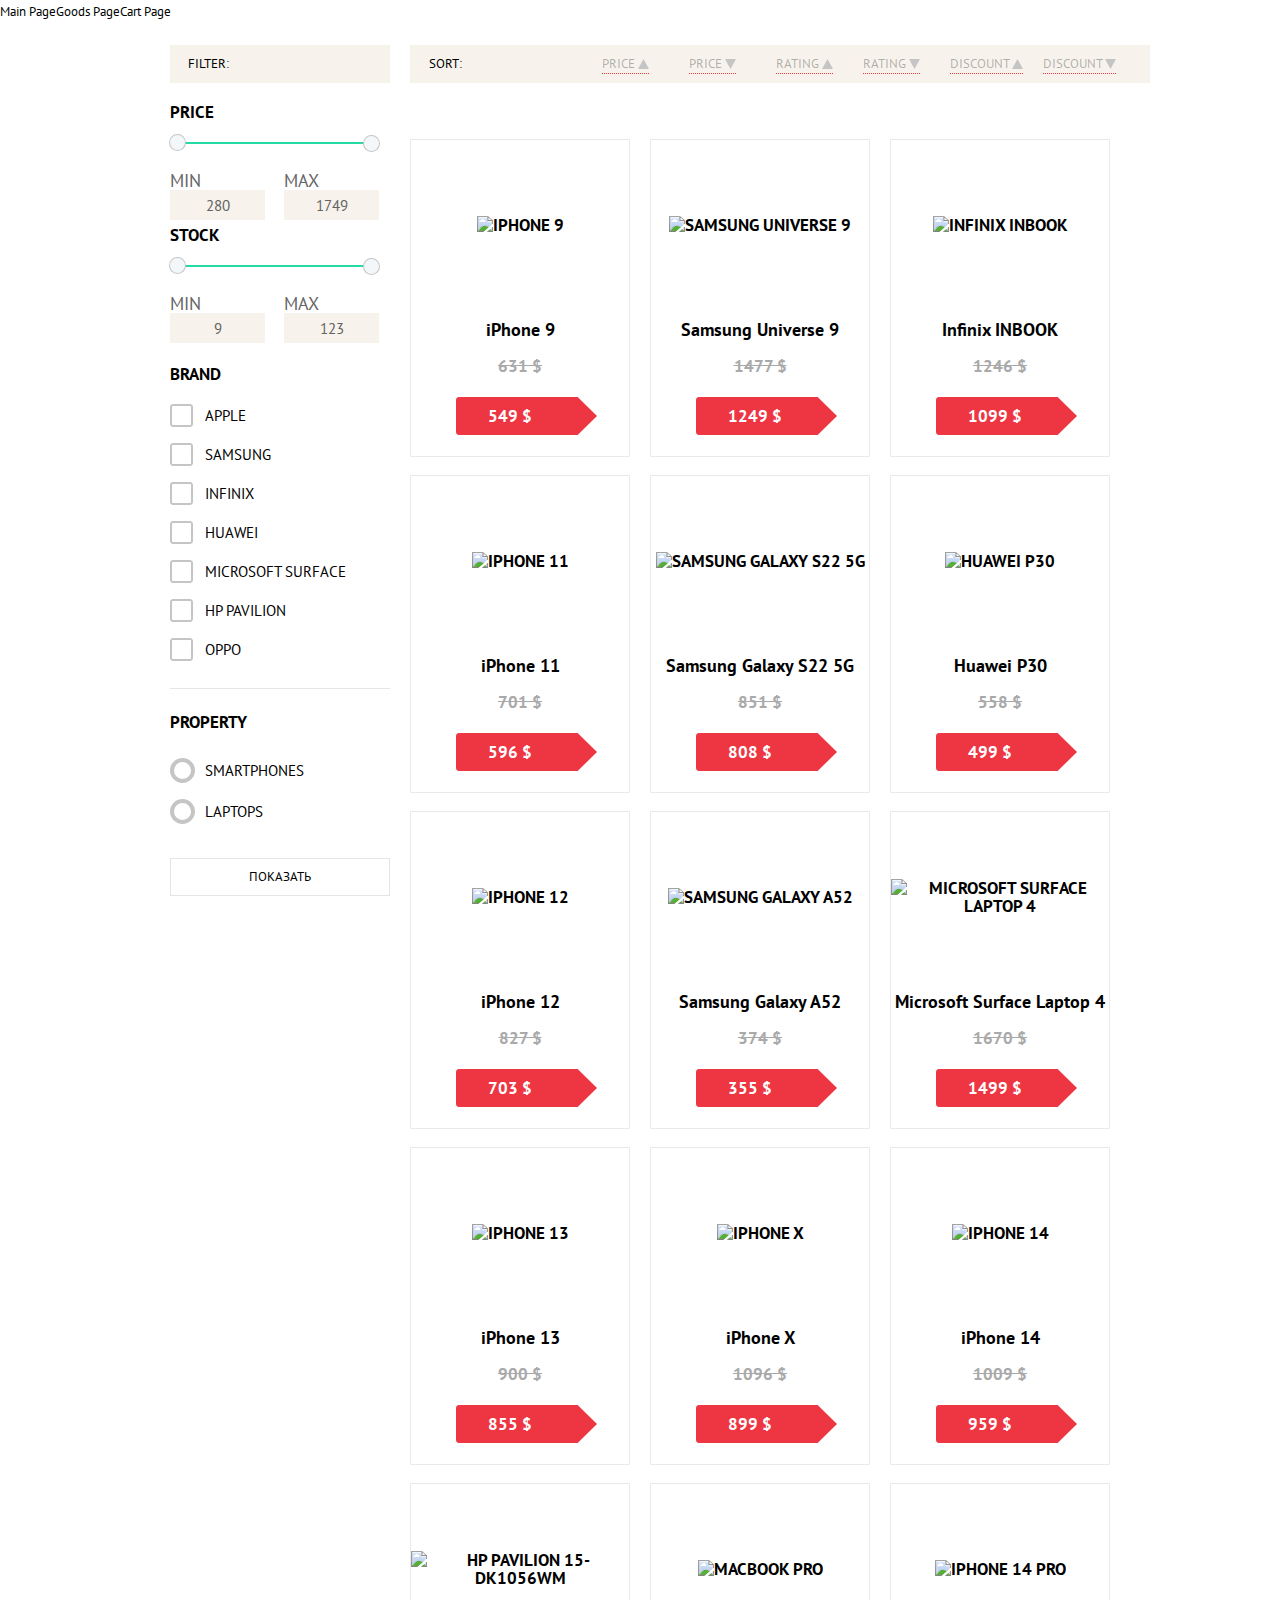
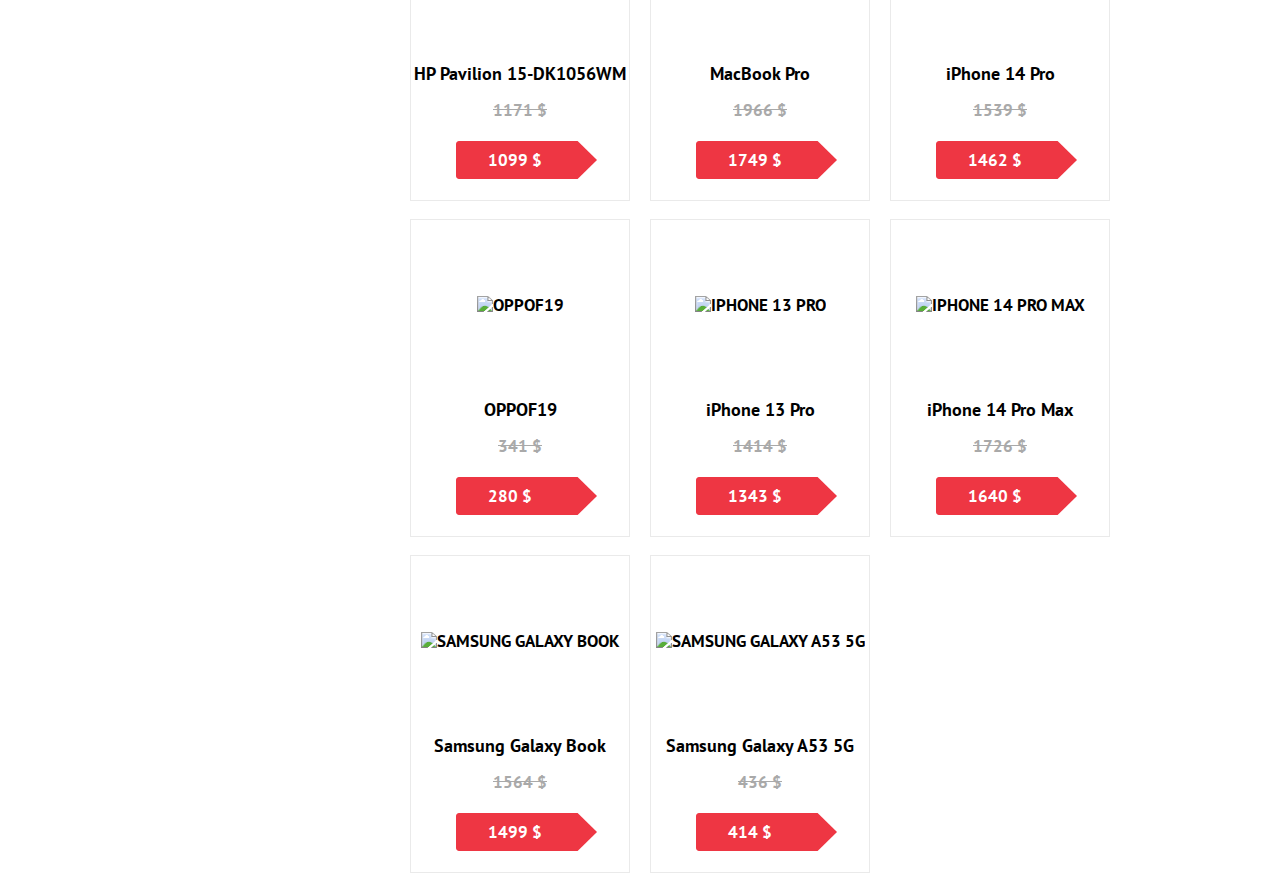
==== index.html @ 854299b4 "commit" ====
<!doctype html><html lang="en"><head><meta charset="UTF-8"><meta http-equiv="X-UA-Compatible" content="IE=edge"><meta name="viewport" content="width=device-width,initial-scale=1"><title>SPA</title><link rel="icon" type="image/x-icon" href="assets/favicon.ico"><link rel="icon" type="image/png" sizes="16x16" href="assets/favicon-16x16.png"><link rel="icon" type="image/png" sizes="32x32" href="assets/favicon-32x32.png"><link rel="icon" type="image/png" sizes="48x48" href="assets/favicon-48x48.png"><link rel="manifest" href="assets/manifest.webmanifest"><meta name="mobile-web-app-capable" content="yes"><meta name="theme-color" content="#fff"><meta name="application-name" content="OnlineStore"><link rel="apple-touch-icon" sizes="57x57" href="assets/apple-touch-icon-57x57.png"><link rel="apple-touch-icon" sizes="60x60" href="assets/apple-touch-icon-60x60.png"><link rel="apple-touch-icon" sizes="72x72" href="assets/apple-touch-icon-72x72.png"><link rel="apple-touch-icon" sizes="76x76" href="assets/apple-touch-icon-76x76.png"><link rel="apple-touch-icon" sizes="114x114" href="assets/apple-touch-icon-114x114.png"><link rel="apple-touch-icon" sizes="120x120" href="assets/apple-touch-icon-120x120.png"><link rel="apple-touch-icon" sizes="144x144" href="assets/apple-touch-icon-144x144.png"><link rel="apple-touch-icon" sizes="152x152" href="assets/apple-touch-icon-152x152.png"><link rel="apple-touch-icon" sizes="167x167" href="assets/apple-touch-icon-167x167.png"><link rel="apple-touch-icon" sizes="180x180" href="assets/apple-touch-icon-180x180.png"><link rel="apple-touch-icon" sizes="1024x1024" href="assets/apple-touch-icon-1024x1024.png"><meta name="apple-mobile-web-app-capable" content="yes"><meta name="apple-mobile-web-app-status-bar-style" content="black-translucent"><meta name="apple-mobile-web-app-title" content="OnlineStore"><link rel="apple-touch-startup-image" media="(device-width: 320px) and (device-height: 568px) and (-webkit-device-pixel-ratio: 2) and (orientation: portrait)" href="assets/apple-touch-startup-image-640x1136.png"><link rel="apple-touch-startup-image" media="(device-width: 320px) and (device-height: 568px) and (-webkit-device-pixel-ratio: 2) and (orientation: landscape)" href="assets/apple-touch-startup-image-1136x640.png"><link rel="apple-touch-startup-image" media="(device-width: 375px) and (device-height: 667px) and (-webkit-device-pixel-ratio: 2) and (orientation: portrait)" href="assets/apple-touch-startup-image-750x1334.png"><link rel="apple-touch-startup-image" media="(device-width: 375px) and (device-height: 667px) and (-webkit-device-pixel-ratio: 2) and (orientation: landscape)" href="assets/apple-touch-startup-image-1334x750.png"><link rel="apple-touch-startup-image" media="(device-width: 375px) and (device-height: 812px) and (-webkit-device-pixel-ratio: 3) and (orientation: portrait)" href="assets/apple-touch-startup-image-1125x2436.png"><link rel="apple-touch-startup-image" media="(device-width: 375px) and (device-height: 812px) and (-webkit-device-pixel-ratio: 3) and (orientation: landscape)" href="assets/apple-touch-startup-image-2436x1125.png"><link rel="apple-touch-startup-image" media="(device-width: 390px) and (device-height: 844px) and (-webkit-device-pixel-ratio: 3) and (orientation: portrait)" href="assets/apple-touch-startup-image-1170x2532.png"><link rel="apple-touch-startup-image" media="(device-width: 390px) and (device-height: 844px) and (-webkit-device-pixel-ratio: 3) and (orientation: landscape)" href="assets/apple-touch-startup-image-2532x1170.png"><link rel="apple-touch-startup-image" media="(device-width: 414px) and (device-height: 896px) and (-webkit-device-pixel-ratio: 2) and (orientation: portrait)" href="assets/apple-touch-startup-image-828x1792.png"><link rel="apple-touch-startup-image" media="(device-width: 414px) and (device-height: 896px) and (-webkit-device-pixel-ratio: 2) and (orientation: landscape)" href="assets/apple-touch-startup-image-1792x828.png"><link rel="apple-touch-startup-image" media="(device-width: 414px) and (device-height: 896px) and (-webkit-device-pixel-ratio: 3) and (orientation: portrait)" href="assets/apple-touch-startup-image-1242x2688.png"><link rel="apple-touch-startup-image" media="(device-width: 414px) and (device-height: 896px) and (-webkit-device-pixel-ratio: 3) and (orientation: landscape)" href="assets/apple-touch-startup-image-2688x1242.png"><link rel="apple-touch-startup-image" media="(device-width: 414px) and (device-height: 736px) and (-webkit-device-pixel-ratio: 3) and (orientation: portrait)" href="assets/apple-touch-startup-image-1242x2208.png"><link rel="apple-touch-startup-image" media="(device-width: 414px) and (device-height: 736px) and (-webkit-device-pixel-ratio: 3) and (orientation: landscape)" href="assets/apple-touch-startup-image-2208x1242.png"><link rel="apple-touch-startup-image" media="(device-width: 428px) and (device-height: 926px) and (-webkit-device-pixel-ratio: 3) and (orientation: portrait)" href="assets/apple-touch-startup-image-1284x2778.png"><link rel="apple-touch-startup-image" media="(device-width: 428px) and (device-height: 926px) and (-webkit-device-pixel-ratio: 3) and (orientation: landscape)" href="assets/apple-touch-startup-image-2778x1284.png"><link rel="apple-touch-startup-image" media="(device-width: 768px) and (device-height: 1024px) and (-webkit-device-pixel-ratio: 2) and (orientation: portrait)" href="assets/apple-touch-startup-image-1536x2048.png"><link rel="apple-touch-startup-image" media="(device-width: 768px) and (device-height: 1024px) and (-webkit-device-pixel-ratio: 2) and (orientation: landscape)" href="assets/apple-touch-startup-image-2048x1536.png"><link rel="apple-touch-startup-image" media="(device-width: 810px) and (device-height: 1080px) and (-webkit-device-pixel-ratio: 2) and (orientation: portrait)" href="assets/apple-touch-startup-image-1620x2160.png"><link rel="apple-touch-startup-image" media="(device-width: 810px) and (device-height: 1080px) and (-webkit-device-pixel-ratio: 2) and (orientation: landscape)" href="assets/apple-touch-startup-image-2160x1620.png"><link rel="apple-touch-startup-image" media="(device-width: 834px) and (device-height: 1194px) and (-webkit-device-pixel-ratio: 2) and (orientation: portrait)" href="assets/apple-touch-startup-image-1668x2388.png"><link rel="apple-touch-startup-image" media="(device-width: 834px) and (device-height: 1194px) and (-webkit-device-pixel-ratio: 2) and (orientation: landscape)" href="assets/apple-touch-startup-image-2388x1668.png"><link rel="apple-touch-startup-image" media="(device-width: 834px) and (device-height: 1112px) and (-webkit-device-pixel-ratio: 2) and (orientation: portrait)" href="assets/apple-touch-startup-image-1668x2224.png"><link rel="apple-touch-startup-image" media="(device-width: 834px) and (device-height: 1112px) and (-webkit-device-pixel-ratio: 2) and (orientation: landscape)" href="assets/apple-touch-startup-image-2224x1668.png"><link rel="apple-touch-startup-image" media="(device-width: 1024px) and (device-height: 1366px) and (-webkit-device-pixel-ratio: 2) and (orientation: portrait)" href="assets/apple-touch-startup-image-2048x2732.png"><link rel="apple-touch-startup-image" media="(device-width: 1024px) and (device-height: 1366px) and (-webkit-device-pixel-ratio: 2) and (orientation: landscape)" href="assets/apple-touch-startup-image-2732x2048.png"><meta name="msapplication-TileColor" content="#fff"><meta name="msapplication-TileImage" content="assets/mstile-144x144.png"><meta name="msapplication-config" content="assets/browserconfig.xml"><link rel="yandex-tableau-widget" href="assets/yandex-browser-manifest.json"><script defer="defer" src="index.js"></script><link href="style.css" rel="stylesheet"></head><body></body></html>
---- style.css ----
@import url(https://fonts.googleapis.com/css2?family=Cuprum:ital,wght@0,400;0,700;1,400;1,700&family=PT+Sans:wght@400;700&display=swap);
.button{transition:all .3s ease-out}.payment-card-info_title,.modal-payment label,.recommend-prod__title,.product-info__item p,.product-info__item h3,.breadcrumbs__list li,.footer,.about-description h2,.main-header,.button,h2,h1{font-family:"Cuprum",Arial,sans-serif}/*! normalize.css v8.0.1 | MIT License | github.com/necolas/normalize.css */html{line-height:1.15;-webkit-text-size-adjust:100%}body{margin:0}main{display:block}h1{font-size:2em;margin:.67em 0}hr{box-sizing:content-box;height:0;overflow:visible}pre{font-family:monospace,monospace;font-size:1em}a{background-color:rgba(0,0,0,0)}abbr[title]{border-bottom:none;text-decoration:underline;text-decoration:underline dotted}b,strong{font-weight:bolder}code,kbd,samp{font-family:monospace,monospace;font-size:1em}small{font-size:80%}sub,sup{font-size:75%;line-height:0;position:relative;vertical-align:baseline}sub{bottom:-0.25em}sup{top:-0.5em}img{border-style:none}button,input,optgroup,select,textarea{font-family:inherit;font-size:100%;line-height:1.15;margin:0}button,input{overflow:visible}button,select{text-transform:none}button,[type=button],[type=reset],[type=submit]{-webkit-appearance:button}button::-moz-focus-inner,[type=button]::-moz-focus-inner,[type=reset]::-moz-focus-inner,[type=submit]::-moz-focus-inner{border-style:none;padding:0}button:-moz-focusring,[type=button]:-moz-focusring,[type=reset]:-moz-focusring,[type=submit]:-moz-focusring{outline:1px dotted ButtonText}fieldset{padding:.35em .75em .625em}legend{box-sizing:border-box;color:inherit;display:table;max-width:100%;padding:0;white-space:normal}progress{vertical-align:baseline}textarea{overflow:auto}[type=checkbox],[type=radio]{box-sizing:border-box;padding:0}[type=number]::-webkit-inner-spin-button,[type=number]::-webkit-outer-spin-button{height:auto}[type=search]{-webkit-appearance:textfield;outline-offset:-2px}[type=search]::-webkit-search-decoration{-webkit-appearance:none}::-webkit-file-upload-button{-webkit-appearance:button;font:inherit}details{display:block}summary{display:list-item}template{display:none}[hidden]{display:none}html{height:100%;font-size:10px}body{font-size:1.6rem;font-family:"PT Sans","Arial",sans-serif;font-size:1.3rem;line-height:2.4rem;color:#000;background-color:#fff;min-height:100%;display:grid;grid-template-rows:min-content 1fr min-content;align-content:start}h1{font-size:4.4rem;line-height:5.4rem;font-style:normal;font-weight:bold}h2{font-size:3rem;line-height:3rem;font-style:normal;font-weight:400}a{text-decoration:none;color:#fff}ul{list-style:none;margin:0;padding:0}img{max-width:100%;height:auto}.visually-hidden{position:absolute;clip:rect(0 0 0 0);width:1px;height:1px;margin:-1px;border:0;padding:0;white-space:nowrap;clip-path:inset(100%);clip:rect(0, 0, 0, 0);overflow:hidden}.container{width:940px;margin:0 auto}.button{font-size:1.4rem;line-height:1.8rem;font-style:normal;font-weight:bold;background-color:#ee3643;text-transform:uppercase;display:block;width:192px;height:38px;box-sizing:border-box;padding-top:11px;padding-bottom:9px;text-align:center;color:#fff;border:none;cursor:pointer}.button:hover{background:#ca2c37}.button:focus{background:#ca2c37}.button:active{background:#ba2732}.body{display:grid;grid-template-rows:auto 1fr auto;row-gap:15px;max-width:1197px;margin:auto}@media(max-width: 1197px){.body{padding:0 46px}}@media(max-width: 768px){.body{padding:0 40px}}@media(max-width: 414px){.body{padding:0 30px}}@media(max-width: 320px){.body{padding:0 10px}}.main{box-sizing:border-box}.link_page{color:#000}.wrapper{max-width:1197px;margin:0 auto}.main-header{background-color:#f1f5f7;color:#000;font-size:1.8rem;line-height:2.4rem;font-style:normal;font-weight:bold}.header-logo{width:220px;height:47px;padding:12px 0 17px 0}.order-nav-wrapper{background-color:#293449}.order-nav{display:flex;height:42px}.order-nav:not(.make-order):hover::before{opacity:1}.order-nav:not(.make-order):focus::before{opacity:1}.cart:active{background-color:#161d29}.order-nav a:not(.make-order):active::before{opacity:.3}.order-info{margin-left:auto;display:flex;align-items:stretch}.order-info-item a{position:relative;display:block;height:42px;width:150px;box-sizing:border-box;padding:9px 0}a.cart{padding-left:49px}a.full-cart{background:#ee3643;width:136px;padding-left:35px;margin-left:14px}.order-info-item:not(:last-child) a::before{content:"";background-position:0 0;background-repeat:no-repeat;position:absolute;top:13px;opacity:.3}.cart::before{width:15px;height:15px;left:26px;background-image:url(fafb951fefb10db495f5.svg)}.full-cart::before{left:12px}.make-order{background-color:#63a63e;text-align:center}.make-order:focus{background-color:#5fbb2d}.make-order:hover{background-color:#5fbb2d}.make-order:active{color:rgba(255,255,255,.5);background-color:#63a63e}.header-inner{height:158px;box-sizing:border-box;padding-top:46px;display:flex;justify-content:space-between}.header-inner p{margin:0;padding:0;text-align:center}.description{color:#ee3643;font-style:italic;font-size:1.6rem;line-height:2.3rem;margin-left:30px;margin-top:-3px}.header-tel{position:relative;display:block;font-size:2.1rem;line-height:3rem;font-weight:700;color:#ee3643;width:270px;height:45px;box-sizing:border-box;border:3px solid #fff;padding-top:4px;padding-left:74px;margin-bottom:3px}.header-tel::before{content:"";width:19px;height:19px;position:absolute;top:10px;left:39px;background-image:url(30de12bdad69f08703d4.svg);background-position:0 0;background-repeat:no-repeat}.catalog-page{font-family:"PT Sans","Arial",sans-serif;font-weight:400;font-size:1.3rem;line-height:1.8rem;text-transform:uppercase;margin-top:21px}.catalog-grid{display:grid;grid-template-columns:220px 1fr;gap:20px}.breadcrumbs{order:-1;grid-column:1/-1;display:flex;align-items:center}.breadcrumbs a{color:#000}.breadcrumbs li:not(:last-child){margin-right:41px;position:relative}.breadcrumbs li:not(:last-child)::after{content:"";width:8px;height:12px;position:absolute;background:0 0 no-repeat url(d73045b8f6a8b5052851.svg);top:0;bottom:0;right:-25px;margin:auto 0}.breadcrumbs .home{display:block;width:14px;height:12px;margin:auto 0;background:0 0 no-repeat url(75dfedff96e330efe8b0.svg)}.filter h2{padding:10px 18px;background:#f7f3ec;font:inherit;margin:0;margin-bottom:14px}.filter legend{font-weight:700;font-size:1.7rem;line-height:3rem}.filter fieldset{border:none;padding:0;margin:0;font-size:15px;line-height:19px}fieldset.price-filter{margin-top:14px;padding-bottom:25px;border-bottom:1px solid rgba(0,0,0,.1)}fieldset.producers-filter{margin-top:16px;padding-bottom:27px;border-bottom:1px solid rgba(0,0,0,.1)}.producers-filter legend,.range_container legend{margin-bottom:15px}.producers-filter li{height:23px}.filter li{display:flex;align-items:center;margin-bottom:16px;position:relative}.filter li:last-child{margin-bottom:0}.filter label{cursor:pointer;padding-left:35px}.producers-filter label::before{content:"";position:absolute;width:23px;height:23px;left:0;top:0;background:0 0 no-repeat url(520fa72a062fd3da8f84.svg)}.filter-checkbox:checked+label::before{width:27px;background-image:url(768691bbdb6d93f8db8b.svg)}fieldset.property-filter{margin-top:18px}.property-filter legend{margin-bottom:21px}.property-filter li{height:25px}.property-filter label::before{content:"";position:absolute;width:25px;height:25px;left:0;top:0;box-sizing:border-box;border:4px solid #c5c5c5;border-radius:50%}.filter-radio:checked+label::after{content:"";position:absolute;width:9px;height:9px;left:8px;top:0;bottom:0;margin:auto 0;box-sizing:border-box;background:#c5c5c5;border-radius:50%}.filter-button{box-sizing:border-box;width:100%;height:38px;border:1px solid #e5e5e5;background:rgba(0,0,0,0);font-family:"PT Sans","Arial",sans-serif;font-weight:400;font-size:1.3rem;line-height:1.8rem;text-transform:uppercase;margin-top:34px;cursor:pointer}.sort{height:38px;background:#f7f3ec;display:flex;align-items:center;padding-left:19px;padding-right:14px}.sort h3{font:inherit}.sort-button-list{display:flex;margin-left:auto}.sort-button[name=price_up],.sort-button[name=price_down]{margin-right:40px}.sort-button[name=rating_up],.sort-button[name=rating_down]{margin-right:30px}.sort-button[name=discount_up],.sort-button[name=discount_down]{margin-right:20px}.sort-button{padding:0;border:none;background:rgba(0,0,0,0);color:rgba(0,0,0,.3);cursor:pointer}.sort-type-button{font-family:"PT Sans","Arial",sans-serif;font-weight:400;font-size:1.3rem;line-height:1.8rem;text-transform:uppercase;border-bottom:1px dotted #ee3643}.sort-type-button.active{color:#ee3643;border:none;cursor:default}.sort-type-button:not(.active):hover,.sort-type-button:not(.active):focus{border-bottom-style:solid;color:#000}.sort-button svg{width:11px;height:10px;vertical-align:middle}.sort-button[name=price_down] svg,.sort-button[name=rating_down] svg,.sort-button[name=discount_down] svg{transform:rotate(180deg)}.sort-button.active path{fill:#ee3643}.sort-button.active{cursor:default}.sort-button:not(.active):hover path{fill:#000}.product-list{display:grid;grid-template-columns:1fr 1fr 1fr;column-gap:20px;row-gap:18px;margin-top:28px}.about-description-wrapper{background:#f1f5f7;grid-column:1/-1}.about-description{margin-top:59px;padding-top:64px;padding-bottom:58px;font-size:13px;line-height:24px;text-transform:none}.about-description h2{font-size:3rem;line-height:3rem;font-style:normal;font-weight:bold;text-transform:uppercase;margin:0;margin-bottom:25px}.range-controls{height:80px;box-sizing:border-box;padding:39px 20px;background:#f7f3ec;margin-bottom:9px;margin-top:11px}.scale{height:2px;background:#d7dcde;position:relative}.scale .bar{background:#8ed78f;height:2px}.toggle{width:4px;height:4px;border:8px solid #fff;background:#ababab;border-radius:50%;box-shadow:0 2px 1px 0 #ababab;position:absolute;top:-10px;padding:0;cursor:pointer;transform:translateX(-50%)}.price-controls{font-family:PT Sans,"Arial",sans-serif;font-weight:400;font-size:1.7rem;line-height:1.8rem;display:flex;align-items:center;justify-content:space-between}.price-controls input{background:#f7f3ec;width:95px;height:38px;border:none;box-sizing:border-box;padding:10px;font:inherit;text-align:center}.price-controls span{font-size:16px}.footer{background-color:#32425c;font-size:1.8rem;line-height:2.4rem;font-style:normal;font-weight:bold}.copyright{display:flex;justify-content:space-between;align-items:center}.copyright__info{width:50%;display:flex;justify-content:space-evenly}.copyright img{width:120px}.prodpage-container{width:940px;margin:0 auto}.prodpage__breadcrumbs{width:auto;margin:20px auto;margin-left:auto;margin-right:auto}.breadcrumbs__list{display:flex;align-items:center;justify-content:center}.breadcrumbs__list li{font-size:2rem;text-transform:uppercase;font-style:italic;color:#32425c}.breadcrumbs__li:not(:last-child){margin-right:65px;position:relative}.breadcrumbs__li:not(:last-child)::after{content:"";width:8px;height:12px;position:absolute;background:0 0 no-repeat url(d73045b8f6a8b5052851.svg);top:0;bottom:0;right:-38px;margin:auto 0}.breadcrumbs__home{display:block;width:26px;height:30px;margin:auto 0;background:no-repeat url(75dfedff96e330efe8b0.svg);background-position:center top;background-size:26px 26px;filter:invert(16%) sepia(25%) saturate(996%) hue-rotate(180deg) brightness(87%) contrast(90%)}.breadcrumbs__home:hover{filter:invert(25%) sepia(12%) saturate(1554%) hue-rotate(179deg) brightness(92%) contrast(93%)}.product-container{display:flex;justify-content:space-between;flex-wrap:wrap;padding-bottom:20px}.product__title{padding-left:30px;height:40px;display:flex;align-items:center;background:linear-gradient(to right, #3e5b8a, #FFFFFF)}.product__images{width:65%;height:324px;display:flex;margin-bottom:20px}.images-product__slider{position:relative}.images-product__mainslide{height:100%;overflow:hidden}.mainslide__img{width:100%;height:100%;border:solid 1px #c5c5c5;object-fit:cover}.images-product__sale{position:absolute;border-radius:50%;display:flex;justify-content:center;align-items:center;color:#fff;font-size:1.8rem;top:-10px;left:-10px;width:50px;height:50px;background-color:#ffbf47}.images-product__catalog{display:flex;flex-direction:column;margin:0 20px}.images-product__wrapper{width:110px;height:calc((100% - 15px)/4);overflow:hidden;object-fit:cover}.images-product__item{display:block;width:auto;height:100%;margin:0 auto}.images-product__wrapper:not(:last-child){margin-bottom:5px}.body-product{margin:0 auto}.body-product__top{display:flex;justify-content:end;margin-top:20px;margin-bottom:30px}.body-product__stock{border-radius:13px;display:flex;justify-content:center;align-items:center;color:#fff;font-size:1.6rem;line-height:2rem;width:85px;height:26px;padding-bottom:2px;background-color:#ffbf47}.product-price__old{align-items:center;color:#c5c5c5;font-size:3rem;text-decoration:line-through;text-align:center;margin-bottom:10px}.product-price{align-items:center;font-size:3rem;text-align:center;margin-bottom:30px}.product-to-cart{margin-bottom:20px}.product__info{width:100%}.product-info__item h3{margin:0;padding-left:10px;height:26px;display:flex;align-items:center;font-size:1.8rem;text-transform:uppercase;font-style:italic;color:#32425c;background:#f7f3ec}.product-info__item p{margin:10px;padding-left:10px;color:#636363;font-size:1.8rem;font-style:italic}.recommend-prod__title{padding-left:30px;height:30px;display:flex;align-items:center;background:linear-gradient(to right, #3e5b8a, #FFFFFF);font-size:2rem;text-transform:uppercase;font-style:italic}.recommend-prod__block{display:flex;justify-content:space-around;padding-bottom:30px}.link-page{color:#000}.product-card{font-size:1.7rem;line-height:1.8rem;font-weight:700;height:318px;width:220px;box-sizing:border-box;border:1px solid #eaeaea;display:flex;flex-direction:column;align-items:center}.product-card p{margin:0}.product-card h3{margin-top:auto;margin-bottom:7px;font-size:18px;line-height:20px;text-transform:none;text-align:center;margin-top:10px}.product-card img{object-fit:contain;max-height:170px}p.old-price{color:#a9a9a9;text-decoration:line-through;margin-top:auto;margin-bottom:13px}.product-card .img-container{height:170px;text-align:center;display:flex;align-items:center;order:-1}a.price{display:block;box-sizing:border-box;width:141px;height:38px;padding:10px 32px;background-image:url(8f6aea2489f93ba1b47a.svg);background-position:0 0;background-repeat:no-repeat;margin-top:auto;margin-bottom:21px;color:#fff;transform:translateX(6px)}.product-card:hover .img-container,.product-card:focus .img-container{position:absolute;left:-3000px}.button-container{font-family:Cuprum,"Arial",sans-serif;font-weight:400;font-size:14px;line-height:18px;text-transform:uppercase;box-sizing:border-box;padding-top:38px}.product-card .buy-button{display:block;width:135px;height:38px;background-color:#63a63e;box-shadow:0 -3px 0 0 #367315 inset;border-radius:2px;box-sizing:border-box;padding-top:10px;padding-left:54px;color:#fff;position:relative;margin-bottom:10px}.buy-button::before{content:"";height:15px;width:15px;position:absolute;top:10px;left:30px;background:0 0 no-repeat url(fafb951fefb10db495f5.svg);opacity:.3}.buy-button:hover,.buy-button:focus{background:#5fbb2d}.buy-button:active{background:#518534}.about-button{display:block;width:135px;height:38px;box-sizing:border-box;border:3px solid #63a63e;border-radius:2px;text-align:center;padding-top:8px;color:#32425c}.about-button:hover,.about-button:focus{border-color:#32425c}.about-button:active{border-color:#32425c;opacity:.5}.button-container{height:170px;position:absolute;left:-3000px;order:-1}.product-card:hover .button-container,.product-card:focus .button-container{position:relative;left:0}.product-card:hover,.product-card:focus{box-shadow:0 4px 20px 0 rgba(0,0,0,.15)}.modal{position:fixed;top:0;left:0;bottom:0;right:0;margin:auto;border-top:7px solid #ee3643;box-shadow:0 4px 20px 0 rgba(0,0,0,.15);box-sizing:border-box}.modal-close{width:21px;height:21px;border:none;background:0 0 url(5a0f6d1a55c2de4bf7d5.svg) no-repeat;position:absolute;top:21px;right:11px;cursor:pointer}.modal-payment{width:620px;height:568px;background-color:#fff;display:none}.modal-payment .container{width:460px}.modal-payment input{font-family:PT Sans,"Arial",sans-serif;font-weight:400;font-size:13px;line-height:24px;padding:7px 12px;border:2px solid #c5c5c5;border-radius:2px;box-sizing:border-box;width:100%;margin-top:11px}.modal-payment label{font-size:1.8rem;line-height:2.4rem;font-style:normal;font-weight:bold;margin-bottom:11px}.modal-payment .button{border:none;vertical-align:top;padding:0;padding-top:11px;padding-bottom:9px;width:100%;cursor:pointer}.payment-info{display:grid;grid-template-columns:1fr 1fr;column-gap:20px;row-gap:13px;margin-top:15px;margin-bottom:37px}.payment-letter{grid-column:1/-1}.payment-card-info{grid-column:1/-1;display:grid;grid-template-columns:1fr 1fr;column-gap:20px;row-gap:13px}.payment-card-info_title{font-size:1.8rem;line-height:2.4rem;font-style:normal;font-weight:bold;margin:0}.payment-card-number{grid-column:1/-1}.payment-card-number img{width:10%}.modal-wrapper{background-color:#f4f4f4;padding:37px 0}.range_container{display:flex;flex-direction:column;width:95%;margin:10% auto}.sliders_control{position:relative;min-height:30px}.form_control{position:relative;display:flex;justify-content:space-between;font-size:1.8rem;color:#636363}input[type=range]::-webkit-slider-thumb{-webkit-appearance:none;pointer-events:all;width:15px;height:15px;background-color:#f3f7f9;border-radius:50%;box-shadow:0 0 0 1px #c5c5c5;cursor:pointer}input::-webkit-outer-spin-button,input::-webkit-inner-spin-button{-webkit-appearance:none;margin:0}input[type=range]::-moz-range-thumb{-webkit-appearance:none;pointer-events:all;width:24px;height:24px;background-color:#f3f7f9;border-radius:50%;box-shadow:0 0 0 1px #c5c5c5;cursor:pointer}input[type=range]::-webkit-slider-thumb:hover{background:#ffd180}input[type=range]::-webkit-slider-thumb:active{box-shadow:inset 0 0 3px #3bbce3,0 0 9px #3bbce3;-webkit-box-shadow:inset 0 0 3px #3bbce3,0 0 9px #3bbce3}input[type=number]{color:#636363;height:30px;font-size:1.5rem;border:none}input[type=number]::-webkit-inner-spin-button,input[type=number]::-webkit-outer-spin-button{opacity:1}input[type=range]{-webkit-appearance:none;appearance:none;height:2px;width:100%;position:absolute;background-color:#c5c5c5;pointer-events:none}#fromPriceSlider,#fromStockSlider{height:0;z-index:1}
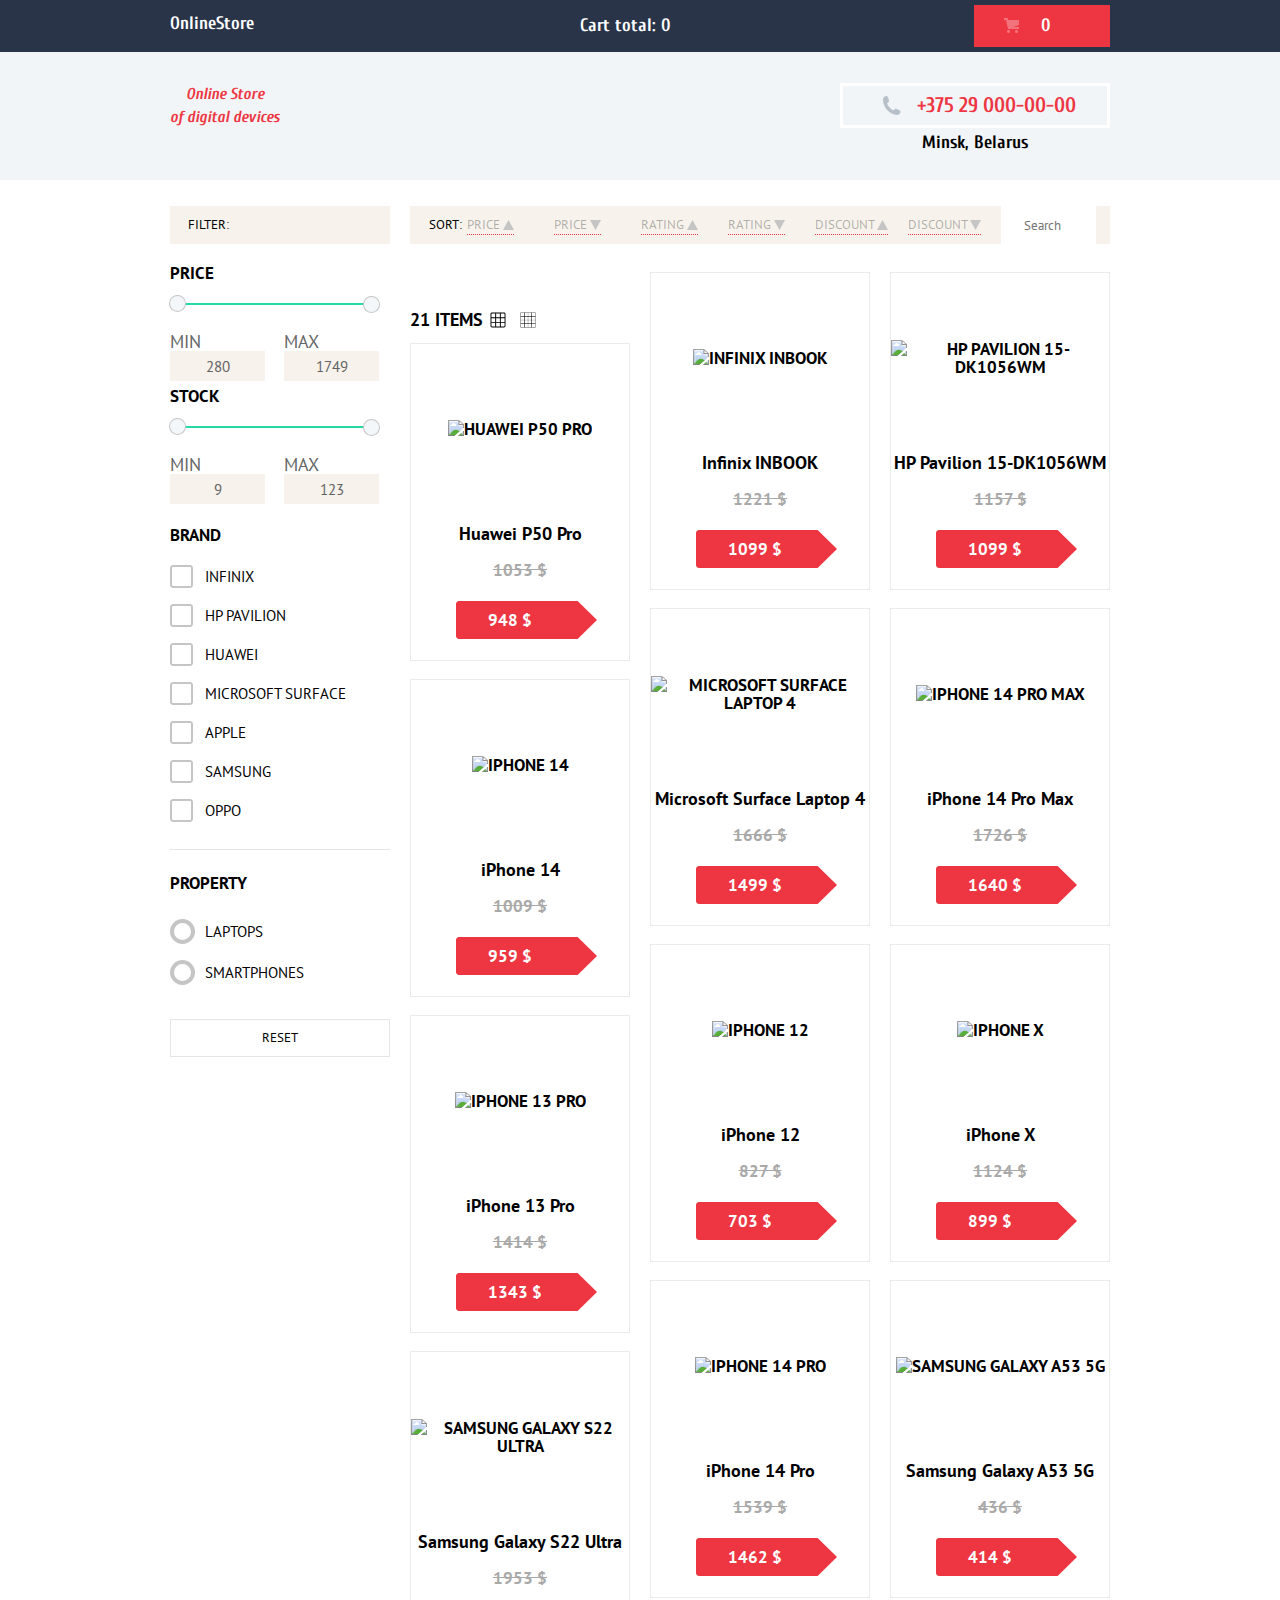
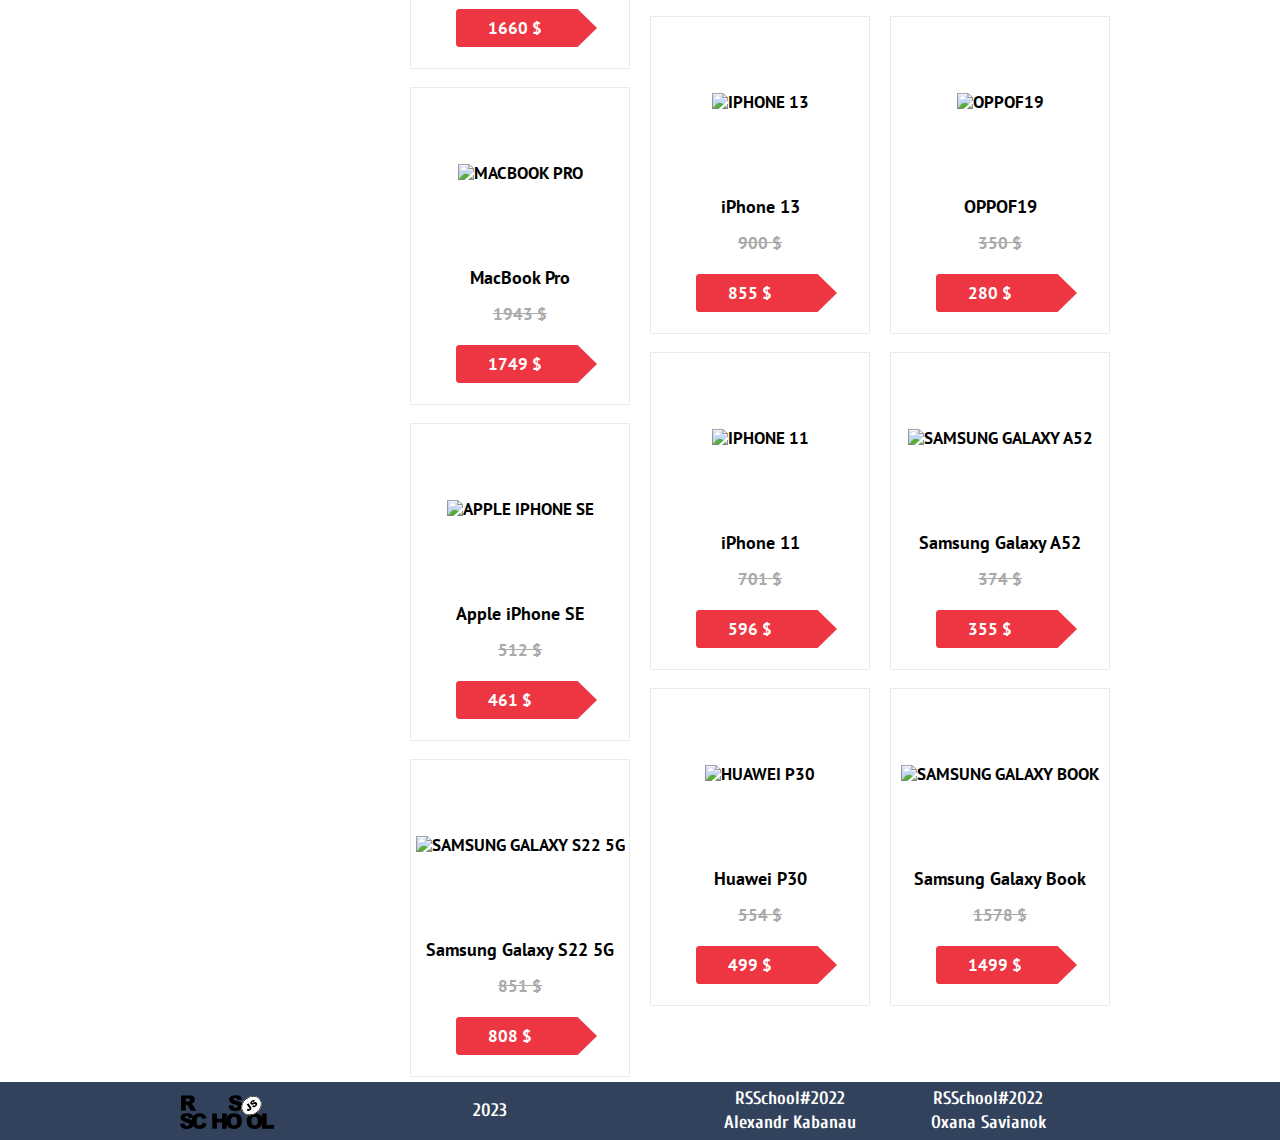
==== commit 9ae59ad3: "initial commit" ====
--- a/index.html
+++ b/index.html
@@ -1 +1 @@
-<!doctype html><html lang="en"><head><meta charset="UTF-8"><meta http-equiv="X-UA-Compatible" content="IE=edge"><meta name="viewport" content="width=device-width,initial-scale=1"><title>SPA</title><link rel="icon" type="image/x-icon" href="assets/favicon.ico"><link rel="icon" type="image/png" sizes="16x16" href="assets/favicon-16x16.png"><link rel="icon" type="image/png" sizes="32x32" href="assets/favicon-32x32.png"><link rel="icon" type="image/png" sizes="48x48" href="assets/favicon-48x48.png"><link rel="manifest" href="assets/manifest.webmanifest"><meta name="mobile-web-app-capable" content="yes"><meta name="theme-color" content="#fff"><meta name="application-name" content="OnlineStore"><link rel="apple-touch-icon" sizes="57x57" href="assets/apple-touch-icon-57x57.png"><link rel="apple-touch-icon" sizes="60x60" href="assets/apple-touch-icon-60x60.png"><link rel="apple-touch-icon" sizes="72x72" href="assets/apple-touch-icon-72x72.png"><link rel="apple-touch-icon" sizes="76x76" href="assets/apple-touch-icon-76x76.png"><link rel="apple-touch-icon" sizes="114x114" href="assets/apple-touch-icon-114x114.png"><link rel="apple-touch-icon" sizes="120x120" href="assets/apple-touch-icon-120x120.png"><link rel="apple-touch-icon" sizes="144x144" href="assets/apple-touch-icon-144x144.png"><link rel="apple-touch-icon" sizes="152x152" href="assets/apple-touch-icon-152x152.png"><link rel="apple-touch-icon" sizes="167x167" href="assets/apple-touch-icon-167x167.png"><link rel="apple-touch-icon" sizes="180x180" href="assets/apple-touch-icon-180x180.png"><link rel="apple-touch-icon" sizes="1024x1024" href="assets/apple-touch-icon-1024x1024.png"><meta name="apple-mobile-web-app-capable" content="yes"><meta name="apple-mobile-web-app-status-bar-style" content="black-translucent"><meta name="apple-mobile-web-app-title" content="OnlineStore"><link rel="apple-touch-startup-image" media="(device-width: 320px) and (device-height: 568px) and (-webkit-device-pixel-ratio: 2) and (orientation: portrait)" href="assets/apple-touch-startup-image-640x1136.png"><link rel="apple-touch-startup-image" media="(device-width: 320px) and (device-height: 568px) and (-webkit-device-pixel-ratio: 2) and (orientation: landscape)" href="assets/apple-touch-startup-image-1136x640.png"><link rel="apple-touch-startup-image" media="(device-width: 375px) and (device-height: 667px) and (-webkit-device-pixel-ratio: 2) and (orientation: portrait)" href="assets/apple-touch-startup-image-750x1334.png"><link rel="apple-touch-startup-image" media="(device-width: 375px) and (device-height: 667px) and (-webkit-device-pixel-ratio: 2) and (orientation: landscape)" href="assets/apple-touch-startup-image-1334x750.png"><link rel="apple-touch-startup-image" media="(device-width: 375px) and (device-height: 812px) and (-webkit-device-pixel-ratio: 3) and (orientation: portrait)" href="assets/apple-touch-startup-image-1125x2436.png"><link rel="apple-touch-startup-image" media="(device-width: 375px) and (device-height: 812px) and (-webkit-device-pixel-ratio: 3) and (orientation: landscape)" href="assets/apple-touch-startup-image-2436x1125.png"><link rel="apple-touch-startup-image" media="(device-width: 390px) and (device-height: 844px) and (-webkit-device-pixel-ratio: 3) and (orientation: portrait)" href="assets/apple-touch-startup-image-1170x2532.png"><link rel="apple-touch-startup-image" media="(device-width: 390px) and (device-height: 844px) and (-webkit-device-pixel-ratio: 3) and (orientation: landscape)" href="assets/apple-touch-startup-image-2532x1170.png"><link rel="apple-touch-startup-image" media="(device-width: 414px) and (device-height: 896px) and (-webkit-device-pixel-ratio: 2) and (orientation: portrait)" href="assets/apple-touch-startup-image-828x1792.png"><link rel="apple-touch-startup-image" media="(device-width: 414px) and (device-height: 896px) and (-webkit-device-pixel-ratio: 2) and (orientation: landscape)" href="assets/apple-touch-startup-image-1792x828.png"><link rel="apple-touch-startup-image" media="(device-width: 414px) and (device-height: 896px) and (-webkit-device-pixel-ratio: 3) and (orientation: portrait)" href="assets/apple-touch-startup-image-1242x2688.png"><link rel="apple-touch-startup-image" media="(device-width: 414px) and (device-height: 896px) and (-webkit-device-pixel-ratio: 3) and (orientation: landscape)" href="assets/apple-touch-startup-image-2688x1242.png"><link rel="apple-touch-startup-image" media="(device-width: 414px) and (device-height: 736px) and (-webkit-device-pixel-ratio: 3) and (orientation: portrait)" href="assets/apple-touch-startup-image-1242x2208.png"><link rel="apple-touch-startup-image" media="(device-width: 414px) and (device-height: 736px) and (-webkit-device-pixel-ratio: 3) and (orientation: landscape)" href="assets/apple-touch-startup-image-2208x1242.png"><link rel="apple-touch-startup-image" media="(device-width: 428px) and (device-height: 926px) and (-webkit-device-pixel-ratio: 3) and (orientation: portrait)" href="assets/apple-touch-startup-image-1284x2778.png"><link rel="apple-touch-startup-image" media="(device-width: 428px) and (device-height: 926px) and (-webkit-device-pixel-ratio: 3) and (orientation: landscape)" href="assets/apple-touch-startup-image-2778x1284.png"><link rel="apple-touch-startup-image" media="(device-width: 768px) and (device-height: 1024px) and (-webkit-device-pixel-ratio: 2) and (orientation: portrait)" href="assets/apple-touch-startup-image-1536x2048.png"><link rel="apple-touch-startup-image" media="(device-width: 768px) and (device-height: 1024px) and (-webkit-device-pixel-ratio: 2) and (orientation: landscape)" href="assets/apple-touch-startup-image-2048x1536.png"><link rel="apple-touch-startup-image" media="(device-width: 810px) and (device-height: 1080px) and (-webkit-device-pixel-ratio: 2) and (orientation: portrait)" href="assets/apple-touch-startup-image-1620x2160.png"><link rel="apple-touch-startup-image" media="(device-width: 810px) and (device-height: 1080px) and (-webkit-device-pixel-ratio: 2) and (orientation: landscape)" href="assets/apple-touch-startup-image-2160x1620.png"><link rel="apple-touch-startup-image" media="(device-width: 834px) and (device-height: 1194px) and (-webkit-device-pixel-ratio: 2) and (orientation: portrait)" href="assets/apple-touch-startup-image-1668x2388.png"><link rel="apple-touch-startup-image" media="(device-width: 834px) and (device-height: 1194px) and (-webkit-device-pixel-ratio: 2) and (orientation: landscape)" href="assets/apple-touch-startup-image-2388x1668.png"><link rel="apple-touch-startup-image" media="(device-width: 834px) and (device-height: 1112px) and (-webkit-device-pixel-ratio: 2) and (orientation: portrait)" href="assets/apple-touch-startup-image-1668x2224.png"><link rel="apple-touch-startup-image" media="(device-width: 834px) and (device-height: 1112px) and (-webkit-device-pixel-ratio: 2) and (orientation: landscape)" href="assets/apple-touch-startup-image-2224x1668.png"><link rel="apple-touch-startup-image" media="(device-width: 1024px) and (device-height: 1366px) and (-webkit-device-pixel-ratio: 2) and (orientation: portrait)" href="assets/apple-touch-startup-image-2048x2732.png"><link rel="apple-touch-startup-image" media="(device-width: 1024px) and (device-height: 1366px) and (-webkit-device-pixel-ratio: 2) and (orientation: landscape)" href="assets/apple-touch-startup-image-2732x2048.png"><meta name="msapplication-TileColor" content="#fff"><meta name="msapplication-TileImage" content="assets/mstile-144x144.png"><meta name="msapplication-config" content="assets/browserconfig.xml"><link rel="yandex-tableau-widget" href="assets/yandex-browser-manifest.json"><script defer="defer" src="index.js"></script><link href="style.css" rel="stylesheet"></head><body></body></html>+<!doctype html><html lang="en"><head><meta charset="UTF-8"><meta http-equiv="X-UA-Compatible" content="IE=edge"><meta name="viewport" content="width=device-width,initial-scale=1"><title>OnlineStore</title><link rel="icon" type="image/x-icon" href="assets/favicon.ico"><link rel="icon" type="image/png" sizes="16x16" href="assets/favicon-16x16.png"><link rel="icon" type="image/png" sizes="32x32" href="assets/favicon-32x32.png"><link rel="icon" type="image/png" sizes="48x48" href="assets/favicon-48x48.png"><link rel="manifest" href="assets/manifest.webmanifest"><meta name="mobile-web-app-capable" content="yes"><meta name="theme-color" content="#fff"><meta name="application-name" content="OnlineStore"><link rel="apple-touch-icon" sizes="57x57" href="assets/apple-touch-icon-57x57.png"><link rel="apple-touch-icon" sizes="60x60" href="assets/apple-touch-icon-60x60.png"><link rel="apple-touch-icon" sizes="72x72" href="assets/apple-touch-icon-72x72.png"><link rel="apple-touch-icon" sizes="76x76" href="assets/apple-touch-icon-76x76.png"><link rel="apple-touch-icon" sizes="114x114" href="assets/apple-touch-icon-114x114.png"><link rel="apple-touch-icon" sizes="120x120" href="assets/apple-touch-icon-120x120.png"><link rel="apple-touch-icon" sizes="144x144" href="assets/apple-touch-icon-144x144.png"><link rel="apple-touch-icon" sizes="152x152" href="assets/apple-touch-icon-152x152.png"><link rel="apple-touch-icon" sizes="167x167" href="assets/apple-touch-icon-167x167.png"><link rel="apple-touch-icon" sizes="180x180" href="assets/apple-touch-icon-180x180.png"><link rel="apple-touch-icon" sizes="1024x1024" href="assets/apple-touch-icon-1024x1024.png"><meta name="apple-mobile-web-app-capable" content="yes"><meta name="apple-mobile-web-app-status-bar-style" content="black-translucent"><meta name="apple-mobile-web-app-title" content="OnlineStore"><link rel="apple-touch-startup-image" media="(device-width: 320px) and (device-height: 568px) and (-webkit-device-pixel-ratio: 2) and (orientation: portrait)" href="assets/apple-touch-startup-image-640x1136.png"><link rel="apple-touch-startup-image" media="(device-width: 320px) and (device-height: 568px) and (-webkit-device-pixel-ratio: 2) and (orientation: landscape)" href="assets/apple-touch-startup-image-1136x640.png"><link rel="apple-touch-startup-image" media="(device-width: 375px) and (device-height: 667px) and (-webkit-device-pixel-ratio: 2) and (orientation: portrait)" href="assets/apple-touch-startup-image-750x1334.png"><link rel="apple-touch-startup-image" media="(device-width: 375px) and (device-height: 667px) and (-webkit-device-pixel-ratio: 2) and (orientation: landscape)" href="assets/apple-touch-startup-image-1334x750.png"><link rel="apple-touch-startup-image" media="(device-width: 375px) and (device-height: 812px) and (-webkit-device-pixel-ratio: 3) and (orientation: portrait)" href="assets/apple-touch-startup-image-1125x2436.png"><link rel="apple-touch-startup-image" media="(device-width: 375px) and (device-height: 812px) and (-webkit-device-pixel-ratio: 3) and (orientation: landscape)" href="assets/apple-touch-startup-image-2436x1125.png"><link rel="apple-touch-startup-image" media="(device-width: 390px) and (device-height: 844px) and (-webkit-device-pixel-ratio: 3) and (orientation: portrait)" href="assets/apple-touch-startup-image-1170x2532.png"><link rel="apple-touch-startup-image" media="(device-width: 390px) and (device-height: 844px) and (-webkit-device-pixel-ratio: 3) and (orientation: landscape)" href="assets/apple-touch-startup-image-2532x1170.png"><link rel="apple-touch-startup-image" media="(device-width: 414px) and (device-height: 896px) and (-webkit-device-pixel-ratio: 2) and (orientation: portrait)" href="assets/apple-touch-startup-image-828x1792.png"><link rel="apple-touch-startup-image" media="(device-width: 414px) and (device-height: 896px) and (-webkit-device-pixel-ratio: 2) and (orientation: landscape)" href="assets/apple-touch-startup-image-1792x828.png"><link rel="apple-touch-startup-image" media="(device-width: 414px) and (device-height: 896px) and (-webkit-device-pixel-ratio: 3) and (orientation: portrait)" href="assets/apple-touch-startup-image-1242x2688.png"><link rel="apple-touch-startup-image" media="(device-width: 414px) and (device-height: 896px) and (-webkit-device-pixel-ratio: 3) and (orientation: landscape)" href="assets/apple-touch-startup-image-2688x1242.png"><link rel="apple-touch-startup-image" media="(device-width: 414px) and (device-height: 736px) and (-webkit-device-pixel-ratio: 3) and (orientation: portrait)" href="assets/apple-touch-startup-image-1242x2208.png"><link rel="apple-touch-startup-image" media="(device-width: 414px) and (device-height: 736px) and (-webkit-device-pixel-ratio: 3) and (orientation: landscape)" href="assets/apple-touch-startup-image-2208x1242.png"><link rel="apple-touch-startup-image" media="(device-width: 428px) and (device-height: 926px) and (-webkit-device-pixel-ratio: 3) and (orientation: portrait)" href="assets/apple-touch-startup-image-1284x2778.png"><link rel="apple-touch-startup-image" media="(device-width: 428px) and (device-height: 926px) and (-webkit-device-pixel-ratio: 3) and (orientation: landscape)" href="assets/apple-touch-startup-image-2778x1284.png"><link rel="apple-touch-startup-image" media="(device-width: 768px) and (device-height: 1024px) and (-webkit-device-pixel-ratio: 2) and (orientation: portrait)" href="assets/apple-touch-startup-image-1536x2048.png"><link rel="apple-touch-startup-image" media="(device-width: 768px) and (device-height: 1024px) and (-webkit-device-pixel-ratio: 2) and (orientation: landscape)" href="assets/apple-touch-startup-image-2048x1536.png"><link rel="apple-touch-startup-image" media="(device-width: 810px) and (device-height: 1080px) and (-webkit-device-pixel-ratio: 2) and (orientation: portrait)" href="assets/apple-touch-startup-image-1620x2160.png"><link rel="apple-touch-startup-image" media="(device-width: 810px) and (device-height: 1080px) and (-webkit-device-pixel-ratio: 2) and (orientation: landscape)" href="assets/apple-touch-startup-image-2160x1620.png"><link rel="apple-touch-startup-image" media="(device-width: 834px) and (device-height: 1194px) and (-webkit-device-pixel-ratio: 2) and (orientation: portrait)" href="assets/apple-touch-startup-image-1668x2388.png"><link rel="apple-touch-startup-image" media="(device-width: 834px) and (device-height: 1194px) and (-webkit-device-pixel-ratio: 2) and (orientation: landscape)" href="assets/apple-touch-startup-image-2388x1668.png"><link rel="apple-touch-startup-image" media="(device-width: 834px) and (device-height: 1112px) and (-webkit-device-pixel-ratio: 2) and (orientation: portrait)" href="assets/apple-touch-startup-image-1668x2224.png"><link rel="apple-touch-startup-image" media="(device-width: 834px) and (device-height: 1112px) and (-webkit-device-pixel-ratio: 2) and (orientation: landscape)" href="assets/apple-touch-startup-image-2224x1668.png"><link rel="apple-touch-startup-image" media="(device-width: 1024px) and (device-height: 1366px) and (-webkit-device-pixel-ratio: 2) and (orientation: portrait)" href="assets/apple-touch-startup-image-2048x2732.png"><link rel="apple-touch-startup-image" media="(device-width: 1024px) and (device-height: 1366px) and (-webkit-device-pixel-ratio: 2) and (orientation: landscape)" href="assets/apple-touch-startup-image-2732x2048.png"><meta name="msapplication-TileColor" content="#fff"><meta name="msapplication-TileImage" content="assets/mstile-144x144.png"><meta name="msapplication-config" content="assets/browserconfig.xml"><link rel="yandex-tableau-widget" href="assets/yandex-browser-manifest.json"><script defer="defer" src="index.js"></script><link href="style.css" rel="stylesheet"></head><body></body></html>--- a/style.css
+++ b/style.css
@@ -1,2 +1,2 @@
 @import url(https://fonts.googleapis.com/css2?family=Cuprum:ital,wght@0,400;0,700;1,400;1,700&family=PT+Sans:wght@400;700&display=swap);
-.button{transition:all .3s ease-out}.payment-card-info_title,.modal-payment label,.recommend-prod__title,.product-info__item p,.product-info__item h3,.breadcrumbs__list li,.footer,.about-description h2,.main-header,.button,h2,h1{font-family:"Cuprum",Arial,sans-serif}/*! normalize.css v8.0.1 | MIT License | github.com/necolas/normalize.css */html{line-height:1.15;-webkit-text-size-adjust:100%}body{margin:0}main{display:block}h1{font-size:2em;margin:.67em 0}hr{box-sizing:content-box;height:0;overflow:visible}pre{font-family:monospace,monospace;font-size:1em}a{background-color:rgba(0,0,0,0)}abbr[title]{border-bottom:none;text-decoration:underline;text-decoration:underline dotted}b,strong{font-weight:bolder}code,kbd,samp{font-family:monospace,monospace;font-size:1em}small{font-size:80%}sub,sup{font-size:75%;line-height:0;position:relative;vertical-align:baseline}sub{bottom:-0.25em}sup{top:-0.5em}img{border-style:none}button,input,optgroup,select,textarea{font-family:inherit;font-size:100%;line-height:1.15;margin:0}button,input{overflow:visible}button,select{text-transform:none}button,[type=button],[type=reset],[type=submit]{-webkit-appearance:button}button::-moz-focus-inner,[type=button]::-moz-focus-inner,[type=reset]::-moz-focus-inner,[type=submit]::-moz-focus-inner{border-style:none;padding:0}button:-moz-focusring,[type=button]:-moz-focusring,[type=reset]:-moz-focusring,[type=submit]:-moz-focusring{outline:1px dotted ButtonText}fieldset{padding:.35em .75em .625em}legend{box-sizing:border-box;color:inherit;display:table;max-width:100%;padding:0;white-space:normal}progress{vertical-align:baseline}textarea{overflow:auto}[type=checkbox],[type=radio]{box-sizing:border-box;padding:0}[type=number]::-webkit-inner-spin-button,[type=number]::-webkit-outer-spin-button{height:auto}[type=search]{-webkit-appearance:textfield;outline-offset:-2px}[type=search]::-webkit-search-decoration{-webkit-appearance:none}::-webkit-file-upload-button{-webkit-appearance:button;font:inherit}details{display:block}summary{display:list-item}template{display:none}[hidden]{display:none}html{height:100%;font-size:10px}body{font-size:1.6rem;font-family:"PT Sans","Arial",sans-serif;font-size:1.3rem;line-height:2.4rem;color:#000;background-color:#fff;min-height:100%;display:grid;grid-template-rows:min-content 1fr min-content;align-content:start}h1{font-size:4.4rem;line-height:5.4rem;font-style:normal;font-weight:bold}h2{font-size:3rem;line-height:3rem;font-style:normal;font-weight:400}a{text-decoration:none;color:#fff}ul{list-style:none;margin:0;padding:0}img{max-width:100%;height:auto}.visually-hidden{position:absolute;clip:rect(0 0 0 0);width:1px;height:1px;margin:-1px;border:0;padding:0;white-space:nowrap;clip-path:inset(100%);clip:rect(0, 0, 0, 0);overflow:hidden}.container{width:940px;margin:0 auto}.button{font-size:1.4rem;line-height:1.8rem;font-style:normal;font-weight:bold;background-color:#ee3643;text-transform:uppercase;display:block;width:192px;height:38px;box-sizing:border-box;padding-top:11px;padding-bottom:9px;text-align:center;color:#fff;border:none;cursor:pointer}.button:hover{background:#ca2c37}.button:focus{background:#ca2c37}.button:active{background:#ba2732}.body{display:grid;grid-template-rows:auto 1fr auto;row-gap:15px;max-width:1197px;margin:auto}@media(max-width: 1197px){.body{padding:0 46px}}@media(max-width: 768px){.body{padding:0 40px}}@media(max-width: 414px){.body{padding:0 30px}}@media(max-width: 320px){.body{padding:0 10px}}.main{box-sizing:border-box}.link_page{color:#000}.wrapper{max-width:1197px;margin:0 auto}.main-header{background-color:#f1f5f7;color:#000;font-size:1.8rem;line-height:2.4rem;font-style:normal;font-weight:bold}.header-logo{width:220px;height:47px;padding:12px 0 17px 0}.order-nav-wrapper{background-color:#293449}.order-nav{display:flex;height:42px}.order-nav:not(.make-order):hover::before{opacity:1}.order-nav:not(.make-order):focus::before{opacity:1}.cart:active{background-color:#161d29}.order-nav a:not(.make-order):active::before{opacity:.3}.order-info{margin-left:auto;display:flex;align-items:stretch}.order-info-item a{position:relative;display:block;height:42px;width:150px;box-sizing:border-box;padding:9px 0}a.cart{padding-left:49px}a.full-cart{background:#ee3643;width:136px;padding-left:35px;margin-left:14px}.order-info-item:not(:last-child) a::before{content:"";background-position:0 0;background-repeat:no-repeat;position:absolute;top:13px;opacity:.3}.cart::before{width:15px;height:15px;left:26px;background-image:url(fafb951fefb10db495f5.svg)}.full-cart::before{left:12px}.make-order{background-color:#63a63e;text-align:center}.make-order:focus{background-color:#5fbb2d}.make-order:hover{background-color:#5fbb2d}.make-order:active{color:rgba(255,255,255,.5);background-color:#63a63e}.header-inner{height:158px;box-sizing:border-box;padding-top:46px;display:flex;justify-content:space-between}.header-inner p{margin:0;padding:0;text-align:center}.description{color:#ee3643;font-style:italic;font-size:1.6rem;line-height:2.3rem;margin-left:30px;margin-top:-3px}.header-tel{position:relative;display:block;font-size:2.1rem;line-height:3rem;font-weight:700;color:#ee3643;width:270px;height:45px;box-sizing:border-box;border:3px solid #fff;padding-top:4px;padding-left:74px;margin-bottom:3px}.header-tel::before{content:"";width:19px;height:19px;position:absolute;top:10px;left:39px;background-image:url(30de12bdad69f08703d4.svg);background-position:0 0;background-repeat:no-repeat}.catalog-page{font-family:"PT Sans","Arial",sans-serif;font-weight:400;font-size:1.3rem;line-height:1.8rem;text-transform:uppercase;margin-top:21px}.catalog-grid{display:grid;grid-template-columns:220px 1fr;gap:20px}.breadcrumbs{order:-1;grid-column:1/-1;display:flex;align-items:center}.breadcrumbs a{color:#000}.breadcrumbs li:not(:last-child){margin-right:41px;position:relative}.breadcrumbs li:not(:last-child)::after{content:"";width:8px;height:12px;position:absolute;background:0 0 no-repeat url(d73045b8f6a8b5052851.svg);top:0;bottom:0;right:-25px;margin:auto 0}.breadcrumbs .home{display:block;width:14px;height:12px;margin:auto 0;background:0 0 no-repeat url(75dfedff96e330efe8b0.svg)}.filter h2{padding:10px 18px;background:#f7f3ec;font:inherit;margin:0;margin-bottom:14px}.filter legend{font-weight:700;font-size:1.7rem;line-height:3rem}.filter fieldset{border:none;padding:0;margin:0;font-size:15px;line-height:19px}fieldset.price-filter{margin-top:14px;padding-bottom:25px;border-bottom:1px solid rgba(0,0,0,.1)}fieldset.producers-filter{margin-top:16px;padding-bottom:27px;border-bottom:1px solid rgba(0,0,0,.1)}.producers-filter legend,.range_container legend{margin-bottom:15px}.producers-filter li{height:23px}.filter li{display:flex;align-items:center;margin-bottom:16px;position:relative}.filter li:last-child{margin-bottom:0}.filter label{cursor:pointer;padding-left:35px}.producers-filter label::before{content:"";position:absolute;width:23px;height:23px;left:0;top:0;background:0 0 no-repeat url(520fa72a062fd3da8f84.svg)}.filter-checkbox:checked+label::before{width:27px;background-image:url(768691bbdb6d93f8db8b.svg)}fieldset.property-filter{margin-top:18px}.property-filter legend{margin-bottom:21px}.property-filter li{height:25px}.property-filter label::before{content:"";position:absolute;width:25px;height:25px;left:0;top:0;box-sizing:border-box;border:4px solid #c5c5c5;border-radius:50%}.filter-radio:checked+label::after{content:"";position:absolute;width:9px;height:9px;left:8px;top:0;bottom:0;margin:auto 0;box-sizing:border-box;background:#c5c5c5;border-radius:50%}.filter-button{box-sizing:border-box;width:100%;height:38px;border:1px solid #e5e5e5;background:rgba(0,0,0,0);font-family:"PT Sans","Arial",sans-serif;font-weight:400;font-size:1.3rem;line-height:1.8rem;text-transform:uppercase;margin-top:34px;cursor:pointer}.sort{height:38px;background:#f7f3ec;display:flex;align-items:center;padding-left:19px;padding-right:14px}.sort h3{font:inherit}.sort-button-list{display:flex;margin-left:auto}.sort-button[name=price_up],.sort-button[name=price_down]{margin-right:40px}.sort-button[name=rating_up],.sort-button[name=rating_down]{margin-right:30px}.sort-button[name=discount_up],.sort-button[name=discount_down]{margin-right:20px}.sort-button{padding:0;border:none;background:rgba(0,0,0,0);color:rgba(0,0,0,.3);cursor:pointer}.sort-type-button{font-family:"PT Sans","Arial",sans-serif;font-weight:400;font-size:1.3rem;line-height:1.8rem;text-transform:uppercase;border-bottom:1px dotted #ee3643}.sort-type-button.active{color:#ee3643;border:none;cursor:default}.sort-type-button:not(.active):hover,.sort-type-button:not(.active):focus{border-bottom-style:solid;color:#000}.sort-button svg{width:11px;height:10px;vertical-align:middle}.sort-button[name=price_down] svg,.sort-button[name=rating_down] svg,.sort-button[name=discount_down] svg{transform:rotate(180deg)}.sort-button.active path{fill:#ee3643}.sort-button.active{cursor:default}.sort-button:not(.active):hover path{fill:#000}.product-list{display:grid;grid-template-columns:1fr 1fr 1fr;column-gap:20px;row-gap:18px;margin-top:28px}.about-description-wrapper{background:#f1f5f7;grid-column:1/-1}.about-description{margin-top:59px;padding-top:64px;padding-bottom:58px;font-size:13px;line-height:24px;text-transform:none}.about-description h2{font-size:3rem;line-height:3rem;font-style:normal;font-weight:bold;text-transform:uppercase;margin:0;margin-bottom:25px}.range-controls{height:80px;box-sizing:border-box;padding:39px 20px;background:#f7f3ec;margin-bottom:9px;margin-top:11px}.scale{height:2px;background:#d7dcde;position:relative}.scale .bar{background:#8ed78f;height:2px}.toggle{width:4px;height:4px;border:8px solid #fff;background:#ababab;border-radius:50%;box-shadow:0 2px 1px 0 #ababab;position:absolute;top:-10px;padding:0;cursor:pointer;transform:translateX(-50%)}.price-controls{font-family:PT Sans,"Arial",sans-serif;font-weight:400;font-size:1.7rem;line-height:1.8rem;display:flex;align-items:center;justify-content:space-between}.price-controls input{background:#f7f3ec;width:95px;height:38px;border:none;box-sizing:border-box;padding:10px;font:inherit;text-align:center}.price-controls span{font-size:16px}.footer{background-color:#32425c;font-size:1.8rem;line-height:2.4rem;font-style:normal;font-weight:bold}.copyright{display:flex;justify-content:space-between;align-items:center}.copyright__info{width:50%;display:flex;justify-content:space-evenly}.copyright img{width:120px}.prodpage-container{width:940px;margin:0 auto}.prodpage__breadcrumbs{width:auto;margin:20px auto;margin-left:auto;margin-right:auto}.breadcrumbs__list{display:flex;align-items:center;justify-content:center}.breadcrumbs__list li{font-size:2rem;text-transform:uppercase;font-style:italic;color:#32425c}.breadcrumbs__li:not(:last-child){margin-right:65px;position:relative}.breadcrumbs__li:not(:last-child)::after{content:"";width:8px;height:12px;position:absolute;background:0 0 no-repeat url(d73045b8f6a8b5052851.svg);top:0;bottom:0;right:-38px;margin:auto 0}.breadcrumbs__home{display:block;width:26px;height:30px;margin:auto 0;background:no-repeat url(75dfedff96e330efe8b0.svg);background-position:center top;background-size:26px 26px;filter:invert(16%) sepia(25%) saturate(996%) hue-rotate(180deg) brightness(87%) contrast(90%)}.breadcrumbs__home:hover{filter:invert(25%) sepia(12%) saturate(1554%) hue-rotate(179deg) brightness(92%) contrast(93%)}.product-container{display:flex;justify-content:space-between;flex-wrap:wrap;padding-bottom:20px}.product__title{padding-left:30px;height:40px;display:flex;align-items:center;background:linear-gradient(to right, #3e5b8a, #FFFFFF)}.product__images{width:65%;height:324px;display:flex;margin-bottom:20px}.images-product__slider{position:relative}.images-product__mainslide{height:100%;overflow:hidden}.mainslide__img{width:100%;height:100%;border:solid 1px #c5c5c5;object-fit:cover}.images-product__sale{position:absolute;border-radius:50%;display:flex;justify-content:center;align-items:center;color:#fff;font-size:1.8rem;top:-10px;left:-10px;width:50px;height:50px;background-color:#ffbf47}.images-product__catalog{display:flex;flex-direction:column;margin:0 20px}.images-product__wrapper{width:110px;height:calc((100% - 15px)/4);overflow:hidden;object-fit:cover}.images-product__item{display:block;width:auto;height:100%;margin:0 auto}.images-product__wrapper:not(:last-child){margin-bottom:5px}.body-product{margin:0 auto}.body-product__top{display:flex;justify-content:end;margin-top:20px;margin-bottom:30px}.body-product__stock{border-radius:13px;display:flex;justify-content:center;align-items:center;color:#fff;font-size:1.6rem;line-height:2rem;width:85px;height:26px;padding-bottom:2px;background-color:#ffbf47}.product-price__old{align-items:center;color:#c5c5c5;font-size:3rem;text-decoration:line-through;text-align:center;margin-bottom:10px}.product-price{align-items:center;font-size:3rem;text-align:center;margin-bottom:30px}.product-to-cart{margin-bottom:20px}.product__info{width:100%}.product-info__item h3{margin:0;padding-left:10px;height:26px;display:flex;align-items:center;font-size:1.8rem;text-transform:uppercase;font-style:italic;color:#32425c;background:#f7f3ec}.product-info__item p{margin:10px;padding-left:10px;color:#636363;font-size:1.8rem;font-style:italic}.recommend-prod__title{padding-left:30px;height:30px;display:flex;align-items:center;background:linear-gradient(to right, #3e5b8a, #FFFFFF);font-size:2rem;text-transform:uppercase;font-style:italic}.recommend-prod__block{display:flex;justify-content:space-around;padding-bottom:30px}.link-page{color:#000}.product-card{font-size:1.7rem;line-height:1.8rem;font-weight:700;height:318px;width:220px;box-sizing:border-box;border:1px solid #eaeaea;display:flex;flex-direction:column;align-items:center}.product-card p{margin:0}.product-card h3{margin-top:auto;margin-bottom:7px;font-size:18px;line-height:20px;text-transform:none;text-align:center;margin-top:10px}.product-card img{object-fit:contain;max-height:170px}p.old-price{color:#a9a9a9;text-decoration:line-through;margin-top:auto;margin-bottom:13px}.product-card .img-container{height:170px;text-align:center;display:flex;align-items:center;order:-1}a.price{display:block;box-sizing:border-box;width:141px;height:38px;padding:10px 32px;background-image:url(8f6aea2489f93ba1b47a.svg);background-position:0 0;background-repeat:no-repeat;margin-top:auto;margin-bottom:21px;color:#fff;transform:translateX(6px)}.product-card:hover .img-container,.product-card:focus .img-container{position:absolute;left:-3000px}.button-container{font-family:Cuprum,"Arial",sans-serif;font-weight:400;font-size:14px;line-height:18px;text-transform:uppercase;box-sizing:border-box;padding-top:38px}.product-card .buy-button{display:block;width:135px;height:38px;background-color:#63a63e;box-shadow:0 -3px 0 0 #367315 inset;border-radius:2px;box-sizing:border-box;padding-top:10px;padding-left:54px;color:#fff;position:relative;margin-bottom:10px}.buy-button::before{content:"";height:15px;width:15px;position:absolute;top:10px;left:30px;background:0 0 no-repeat url(fafb951fefb10db495f5.svg);opacity:.3}.buy-button:hover,.buy-button:focus{background:#5fbb2d}.buy-button:active{background:#518534}.about-button{display:block;width:135px;height:38px;box-sizing:border-box;border:3px solid #63a63e;border-radius:2px;text-align:center;padding-top:8px;color:#32425c}.about-button:hover,.about-button:focus{border-color:#32425c}.about-button:active{border-color:#32425c;opacity:.5}.button-container{height:170px;position:absolute;left:-3000px;order:-1}.product-card:hover .button-container,.product-card:focus .button-container{position:relative;left:0}.product-card:hover,.product-card:focus{box-shadow:0 4px 20px 0 rgba(0,0,0,.15)}.modal{position:fixed;top:0;left:0;bottom:0;right:0;margin:auto;border-top:7px solid #ee3643;box-shadow:0 4px 20px 0 rgba(0,0,0,.15);box-sizing:border-box}.modal-close{width:21px;height:21px;border:none;background:0 0 url(5a0f6d1a55c2de4bf7d5.svg) no-repeat;position:absolute;top:21px;right:11px;cursor:pointer}.modal-payment{width:620px;height:568px;background-color:#fff;display:none}.modal-payment .container{width:460px}.modal-payment input{font-family:PT Sans,"Arial",sans-serif;font-weight:400;font-size:13px;line-height:24px;padding:7px 12px;border:2px solid #c5c5c5;border-radius:2px;box-sizing:border-box;width:100%;margin-top:11px}.modal-payment label{font-size:1.8rem;line-height:2.4rem;font-style:normal;font-weight:bold;margin-bottom:11px}.modal-payment .button{border:none;vertical-align:top;padding:0;padding-top:11px;padding-bottom:9px;width:100%;cursor:pointer}.payment-info{display:grid;grid-template-columns:1fr 1fr;column-gap:20px;row-gap:13px;margin-top:15px;margin-bottom:37px}.payment-letter{grid-column:1/-1}.payment-card-info{grid-column:1/-1;display:grid;grid-template-columns:1fr 1fr;column-gap:20px;row-gap:13px}.payment-card-info_title{font-size:1.8rem;line-height:2.4rem;font-style:normal;font-weight:bold;margin:0}.payment-card-number{grid-column:1/-1}.payment-card-number img{width:10%}.modal-wrapper{background-color:#f4f4f4;padding:37px 0}.range_container{display:flex;flex-direction:column;width:95%;margin:10% auto}.sliders_control{position:relative;min-height:30px}.form_control{position:relative;display:flex;justify-content:space-between;font-size:1.8rem;color:#636363}input[type=range]::-webkit-slider-thumb{-webkit-appearance:none;pointer-events:all;width:15px;height:15px;background-color:#f3f7f9;border-radius:50%;box-shadow:0 0 0 1px #c5c5c5;cursor:pointer}input::-webkit-outer-spin-button,input::-webkit-inner-spin-button{-webkit-appearance:none;margin:0}input[type=range]::-moz-range-thumb{-webkit-appearance:none;pointer-events:all;width:24px;height:24px;background-color:#f3f7f9;border-radius:50%;box-shadow:0 0 0 1px #c5c5c5;cursor:pointer}input[type=range]::-webkit-slider-thumb:hover{background:#ffd180}input[type=range]::-webkit-slider-thumb:active{box-shadow:inset 0 0 3px #3bbce3,0 0 9px #3bbce3;-webkit-box-shadow:inset 0 0 3px #3bbce3,0 0 9px #3bbce3}input[type=number]{color:#636363;height:30px;font-size:1.5rem;border:none}input[type=number]::-webkit-inner-spin-button,input[type=number]::-webkit-outer-spin-button{opacity:1}input[type=range]{-webkit-appearance:none;appearance:none;height:2px;width:100%;position:absolute;background-color:#c5c5c5;pointer-events:none}#fromPriceSlider,#fromStockSlider{height:0;z-index:1}
+.button{transition:all .3s ease-out}.payment-card-info_title,.modal-payment label,.cart-footer,._product,.cart-header,.recommend-prod__title,.product-info__item p,.product-info__item h3,.breadcrumbs__list li,.footer,.about-description h2,.header,.button,h2,h1{font-family:"Cuprum",Arial,sans-serif}/*! normalize.css v8.0.1 | MIT License | github.com/necolas/normalize.css */html{line-height:1.15;-webkit-text-size-adjust:100%}body{margin:0}main{display:block}h1{font-size:2em;margin:.67em 0}hr{box-sizing:content-box;height:0;overflow:visible}pre{font-family:monospace,monospace;font-size:1em}a{background-color:rgba(0,0,0,0)}abbr[title]{border-bottom:none;text-decoration:underline;text-decoration:underline dotted}b,strong{font-weight:bolder}code,kbd,samp{font-family:monospace,monospace;font-size:1em}small{font-size:80%}sub,sup{font-size:75%;line-height:0;position:relative;vertical-align:baseline}sub{bottom:-0.25em}sup{top:-0.5em}img{border-style:none}button,input,optgroup,select,textarea{font-family:inherit;font-size:100%;line-height:1.15;margin:0;padding:0;border:none;background:none}button,input{overflow:visible}button,select{text-transform:none}button,[type=button],[type=reset],[type=submit]{-webkit-appearance:button}button::-moz-focus-inner,[type=button]::-moz-focus-inner,[type=reset]::-moz-focus-inner,[type=submit]::-moz-focus-inner{border-style:none;padding:0}button:-moz-focusring,[type=button]:-moz-focusring,[type=reset]:-moz-focusring,[type=submit]:-moz-focusring{outline:1px dotted ButtonText}fieldset{padding:.35em .75em .625em}legend{box-sizing:border-box;color:inherit;display:table;max-width:100%;padding:0;white-space:normal}progress{vertical-align:baseline}textarea{overflow:auto}[type=checkbox],[type=radio]{box-sizing:border-box;padding:0}[type=number]::-webkit-inner-spin-button,[type=number]::-webkit-outer-spin-button{height:auto}[type=search]{-webkit-appearance:textfield;outline-offset:-2px}[type=search]::-webkit-search-decoration{-webkit-appearance:none}::-webkit-file-upload-button{-webkit-appearance:button;font:inherit}details{display:block}summary{display:list-item}template{display:none}[hidden]{display:none}html{height:100%;font-size:10px}body{font-size:1.6rem;font-family:"PT Sans","Arial",sans-serif;font-size:1.3rem;line-height:2.4rem;color:#000;background-color:#fff;min-height:100%;display:grid;grid-template-rows:min-content 1fr min-content;align-content:start}h1{font-size:4.4rem;line-height:5.4rem;font-style:normal;font-weight:bold}h2{font-size:3rem;line-height:3rem;font-style:normal;font-weight:400}a{text-decoration:none;color:#fff;cursor:pointer}ul{list-style:none;margin:0;padding:0}img{max-width:100%;height:auto}.visually-hidden{position:absolute;clip:rect(0 0 0 0);width:1px;height:1px;margin:-1px;border:0;padding:0;white-space:nowrap;clip-path:inset(100%);clip:rect(0, 0, 0, 0);overflow:hidden}.container{width:940px;margin:0 auto}.button{font-size:1.4rem;line-height:1.8rem;font-style:normal;font-weight:bold;background-color:#ee3643;text-transform:uppercase;display:block;width:192px;height:38px;box-sizing:border-box;padding-top:11px;padding-bottom:9px;text-align:center;color:#fff;border:none;cursor:pointer}.button:hover{background:#ca2c37}.button:focus{background:#ca2c37}.button:active{background:#ba2732}.body{display:grid;grid-template-rows:auto 1fr auto;row-gap:15px;max-width:1197px;margin:auto}@media(max-width: 1197px){.body{padding:0 46px}}@media(max-width: 768px){.body{padding:0 40px}}@media(max-width: 414px){.body{padding:0 30px}}@media(max-width: 320px){.body{padding:0 10px}}.main{box-sizing:border-box}.link_page{color:#000}#current-page{display:grid;grid-template-rows:1fr}.wrapper{max-width:1197px;margin:0 auto}.header{height:180px;background-color:#f1f5f7;color:#000;font-size:1.8rem;line-height:2.4rem;font-style:normal;font-weight:bold}.container{padding:5px 0}.container{padding:5px 0}.header-logo{width:120px;padding:12px 0 17px 0}.order-nav-wrapper{background-color:#293449}.order-nav{display:flex;justify-content:space-between;align-items:center;height:42px}.order-nav:hover::before{opacity:1}.order-nav:focus::before{opacity:1}.price-cart{color:#fff}.cart:active{background-color:#161d29}.order-nav a:not(.make-order):active::before{opacity:.3}.order-info{display:flex;align-items:stretch}.order-info-item a{position:relative;display:block;height:42px;width:150px;box-sizing:border-box;padding:9px 0}.cart:hover{background:#ca2c37}a.cart{padding-left:49px}a.full-cart{background:#ee3643;width:136px;padding-left:35px;margin-left:14px}.order-info-item a::before{content:"";background-position:0 0;background-repeat:no-repeat;position:absolute;top:13px;opacity:.3}.cart::before{width:30px;height:30px;left:26px;background-image:url(fafb951fefb10db495f5.svg)}.full-cart::before{left:30px}.make-order{background-color:#63a63e;text-align:center}.make-order:focus{background-color:#5fbb2d}.make-order:hover{background-color:#5fbb2d}.make-order:active{color:rgba(255,255,255,.5);background-color:#63a63e}.full-cart-text{padding-left:32px}.header-inner{height:118px;height:118px;box-sizing:border-box;padding-top:26px;padding-top:26px;display:flex;justify-content:space-between}.header-inner p{margin:0;padding:0;text-align:center}.description{color:#ee3643;font-style:italic;font-size:1.6rem;line-height:2.3rem;margin-left:30px;margin-top:-3px}.header-tel{position:relative;display:block;font-size:2.1rem;line-height:3rem;font-weight:700;color:#ee3643;width:270px;height:45px;box-sizing:border-box;border:3px solid #fff;padding-top:4px;padding-left:74px;margin-bottom:3px}.header-tel::before{content:"";width:19px;height:19px;position:absolute;top:10px;left:39px;background-image:url(30de12bdad69f08703d4.svg);background-position:0 0;background-repeat:no-repeat}.catalog-page{font-family:"PT Sans","Arial",sans-serif;font-weight:400;font-size:1.3rem;line-height:1.8rem;text-transform:uppercase;margin-top:21px}.catalog-grid{display:grid;grid-template-columns:220px 1fr;gap:20px}.breadcrumbs{order:-1;grid-column:1/-1;display:flex;align-items:center}.breadcrumbs a{color:#000}.breadcrumbs li:not(:last-child){margin-right:41px;position:relative}.breadcrumbs li:not(:last-child)::after{content:"";width:8px;height:12px;position:absolute;background:0 0 no-repeat url(d73045b8f6a8b5052851.svg);top:0;bottom:0;right:-25px;margin:auto 0}.breadcrumbs .home{display:block;width:14px;height:12px;margin:auto 0;background:0 0 no-repeat url(75dfedff96e330efe8b0.svg)}.filter h2{padding:10px 18px;background:#f7f3ec;font:inherit;margin:0;margin-bottom:14px}.filter legend{font-weight:700;font-size:1.7rem;line-height:3rem}.filter fieldset{border:none;padding:0;margin:0;font-size:15px;line-height:19px}fieldset.price-filter{margin-top:14px;padding-bottom:25px;border-bottom:1px solid rgba(0,0,0,.1)}fieldset.producers-filter{margin-top:16px;padding-bottom:27px;border-bottom:1px solid rgba(0,0,0,.1)}.producers-filter legend,.range_container legend{margin-bottom:15px}.producers-filter li{height:23px}.filter li{display:flex;align-items:center;margin-bottom:16px;position:relative}.filter li:last-child{margin-bottom:0}.filter label{cursor:pointer;padding-left:35px}.producers-filter label::before{content:"";position:absolute;width:23px;height:23px;left:0;top:0;background:0 0 no-repeat url(520fa72a062fd3da8f84.svg)}.filter-checkbox:checked+label::before{width:27px;background-image:url(768691bbdb6d93f8db8b.svg)}fieldset.property-filter{margin-top:18px}.property-filter legend{margin-bottom:21px}.property-filter li{height:25px}.property-filter label::before{content:"";position:absolute;width:25px;height:25px;left:0;top:0;box-sizing:border-box;border:4px solid #c5c5c5;border-radius:50%}.filter-radio:checked+label::after{content:"";position:absolute;width:9px;height:9px;left:8px;top:0;bottom:0;margin:auto 0;box-sizing:border-box;background:#c5c5c5;border-radius:50%}.reset-button{box-sizing:border-box;width:100%;height:38px;border:1px solid #e5e5e5;background:rgba(0,0,0,0);font-family:"PT Sans","Arial",sans-serif;font-weight:400;font-size:1.3rem;line-height:1.8rem;text-transform:uppercase;margin-top:34px;cursor:pointer}.sort{height:38px;background:#f7f3ec;display:flex;align-items:center;padding-left:19px;padding-right:14px}.sort h3{font:inherit}.sort-button-list{display:flex;margin-left:auto}.sort-button[name=price_up],.sort-button[name=price_down]{margin-right:40px}.sort-button[name=rating_up],.sort-button[name=rating_down]{margin-right:30px}.sort-button[name=discount_up],.sort-button[name=discount_down]{margin-right:20px}.sort-button{padding:0;border:none;background:rgba(0,0,0,0);color:rgba(0,0,0,.3);cursor:pointer}.sort-type-button{font-family:"PT Sans","Arial",sans-serif;font-weight:400;font-size:1.3rem;line-height:1.8rem;text-transform:uppercase;border-bottom:1px dotted #ee3643}.sort-type-button.active{color:#ee3643;border:none;cursor:default}.sort-type-button:not(.active):hover,.sort-type-button:not(.active):focus{border-bottom-style:solid;color:#000}.sort-button svg{width:11px;height:10px;vertical-align:middle}.sort-button[name=price_down] svg,.sort-button[name=rating_down] svg,.sort-button[name=discount_down] svg{transform:rotate(180deg)}.sort-button.active path{fill:#ee3643}.sort-button.active{cursor:default}.sort-button:not(.active):hover path{fill:#000}.grid3x{display:grid;grid-template-columns:repeat(3, 1fr);column-gap:20px;row-gap:18px;margin-top:28px}.grid3x>li:nth-child(3n+1){margin-top:-265px}.grid4x{display:grid;grid-template-columns:repeat(4, 1fr);column-gap:15px;row-gap:18px;margin-top:28px}.grid4x>li:nth-child(4n+1){margin-top:-265px}.grid-title{display:flex;align-items:center}h3 .grid1,h3 .grid2{display:inline-block;width:30px;height:30px;cursor:pointer}h3 .grid1{background:no-repeat url(bb82fd79de31b7065da1.svg);background-size:contain}h3 .grid2{background:no-repeat url(53cbd082cf633fda44f0.svg);background-size:contain}.about-description-wrapper{background:#f1f5f7;grid-column:1/-1}.about-description{margin-top:59px;padding-top:64px;padding-bottom:58px;font-size:13px;line-height:24px;text-transform:none}.about-description h2{font-size:3rem;line-height:3rem;font-style:normal;font-weight:bold;text-transform:uppercase;margin:0;margin-bottom:25px}.range-controls{height:80px;box-sizing:border-box;padding:39px 20px;background:#f7f3ec;margin-bottom:9px;margin-top:11px}.scale{height:2px;background:#d7dcde;position:relative}.scale .bar{background:#8ed78f;height:2px}.toggle{width:4px;height:4px;border:8px solid #fff;background:#ababab;border-radius:50%;box-shadow:0 2px 1px 0 #ababab;position:absolute;top:-10px;padding:0;cursor:pointer;transform:translateX(-50%)}.price-controls{font-family:PT Sans,"Arial",sans-serif;font-weight:400;font-size:1.7rem;line-height:1.8rem;display:flex;align-items:center;justify-content:space-between}.price-controls input,.search_input{background:#f7f3ec;width:95px;height:38px;border:none;box-sizing:border-box;padding:10px;font:inherit;text-align:center}.search_input{background-color:#fff}.price-controls span{font-size:16px}.footer{background-color:#32425c;font-size:1.8rem;line-height:2.4rem;font-style:normal;font-weight:bold}.copyright{display:flex;justify-content:space-between;align-items:center;padding-left:20px}.copyright__info{width:50%;display:flex;justify-content:space-evenly}.rss-logo{background-image:url(ad178c0df28bc133be34.svg);background-size:contain;background-repeat:no-repeat;width:150px;height:35px}.rss-logo:hover{background-image:url(e6e1dfba2b0687f23e88.svg)}.year-wrap{color:#fff}.copyright__info__link{text-align:center}.copyright__info__link:hover{color:#c5c5c5}.prodpage-container{width:940px;margin:0 auto}.prodpage__breadcrumbs{width:auto;margin:20px auto;margin-left:auto;margin-right:auto}.breadcrumbs__list{display:flex;align-items:center;justify-content:center}.breadcrumbs__list li{font-size:2rem;text-transform:uppercase;font-style:italic;color:#32425c}.breadcrumbs__li:not(:last-child){margin-right:65px;position:relative}.breadcrumbs__li:not(:last-child)::after{content:"";width:8px;height:12px;position:absolute;background:0 0 no-repeat url(d73045b8f6a8b5052851.svg);top:0;bottom:0;right:-38px;margin:auto 0}.breadcrumbs__home{display:block;width:26px;height:30px;margin:auto 0;background:no-repeat url(75dfedff96e330efe8b0.svg);background-position:center top;background-size:26px 26px;filter:invert(16%) sepia(25%) saturate(996%) hue-rotate(180deg) brightness(87%) contrast(90%)}.breadcrumbs__home:hover{filter:invert(25%) sepia(12%) saturate(1554%) hue-rotate(179deg) brightness(92%) contrast(93%)}.product-container{display:flex;justify-content:space-between;flex-wrap:wrap;padding-bottom:20px;padding-left:10px}.product__title{padding-left:30px;height:40px;display:flex;align-items:center;background:linear-gradient(to right, #3e5b8a, #FFFFFF)}.product__images{position:relative;width:65%;height:324px;display:flex;margin-bottom:20px}.images-product__mainslide{width:80%;height:calc(100% - 4px);overflow:hidden;border:solid 2px #c5c5c5}.mainslide__wrap{width:500%;height:100%;display:flex}input[name=btn]{position:absolute;visibility:hidden}.slider-item{width:20%;height:100%;background-position:center;overflow:hidden;object-fit:cover;display:flex;justify-content:center;align-items:center}.img-slide{width:auto;height:90%}.images-product__sale{position:absolute;border-radius:50%;display:flex;justify-content:center;align-items:center;color:#fff;font-size:1.8rem;top:-10px;left:-10px;width:50px;height:50px;background-color:#ffbf47}.images-product__catalog{display:flex;flex-direction:column;margin:0 20px}.sticker{width:110px;height:calc((100% - 20px)/5);display:flex;justify-content:center;align-items:center;cursor:pointer;border:solid 2px #c5c5c5;overflow:hidden;object-fit:cover}.images-product__item{display:block;width:auto;height:90%;margin:0 auto}.sticker:not(:last-child){margin-bottom:5px}.body-product{margin:0 auto}.body-product__top{display:flex;justify-content:end;margin-top:20px;margin-bottom:30px}.body-product__stock{border-radius:13px;display:flex;justify-content:center;align-items:center;color:#fff;font-size:1.6rem;line-height:2rem;width:95px;height:26px;padding-bottom:2px;background-color:#ffbf47}.product-price__old{align-items:center;color:#c5c5c5;font-size:3rem;text-decoration:line-through;text-align:center;margin-bottom:10px}.product-price{align-items:center;font-size:3rem;text-align:center;margin-bottom:30px}.product-to-cart{margin-bottom:20px}.product__info{width:100%}.product-info__item h3{margin:0;height:26px;display:flex;align-items:center;font-size:1.8rem;text-transform:uppercase;font-style:italic;color:#32425c;background:#f7f3ec}.product-info__item p{margin:10px;color:#636363;font-size:1.8rem;font-style:italic}.recommend-prod__title{padding-left:30px;height:30px;display:flex;align-items:center;background:linear-gradient(to right, #3e5b8a, #FFFFFF);font-size:2rem;text-transform:uppercase;font-style:italic}.recommend-prod__block{display:flex;justify-content:space-around;padding-bottom:30px}.link-page{color:#000}#btn0:checked~#slides .mainslide__wrap{margin-left:0%}#btn1:checked~#slides .mainslide__wrap{margin-left:-100%}#btn2:checked~#slides .mainslide__wrap{margin-left:-200%}#btn3:checked~#slides .mainslide__wrap{margin-left:-300%}#btn4:checked~#slides .mainslide__wrap{margin-left:-400%}#btn0:checked~#imgnav .sticker:nth-child(1){border:solid 2px #ffbf47}#btn1:checked~#imgnav .sticker:nth-child(2){border:solid 2px #ffbf47}#btn2:checked~#imgnav .sticker:nth-of-type(3){border:solid 2px #ffbf47}#btn3:checked~#imgnav .sticker:nth-of-type(4){border:solid 2px #ffbf47}#btn4:checked~#imgnav .sticker:nth-of-type(5){border:solid 2px #ffbf47}.popup-max-goods__wrap{position:fixed;width:100%;height:100%;background-color:rgba(41,41,41,.6);display:none;justify-content:center;align-items:center;left:0;top:0;z-index:7}.popup-max-goods__wrap.open{display:flex}.popup-max-goods{position:relative;width:320px;height:100px;border-radius:6px;background-color:#fdda9c;border:2px solid #ffbf47;padding:40px 20px;display:flex;flex-wrap:wrap;justify-content:center}.btn__close{width:40px;height:40px;background-color:#fdda9c;border:none;font-size:40px;line-height:38px;position:absolute;top:0;right:0;cursor:pointer;transition:.3s}.btn__close:hover{color:#636363}.message-popup{font-size:24px;line-height:120%;text-align:center}._cart{display:grid;grid-template-columns:3fr 1fr;gap:20px}.section-cart__header{text-align:center}.cart-header{display:grid;grid-template-columns:repeat(2, 2fr) repeat(2, 1fr) .5fr;column-gap:30px;padding:22px;background-color:#ffd180;font-size:1.3rem;line-height:1.6rem;font-style:normal;font-weight:bold;text-transform:uppercase}.cart-header__title{grid-column-start:2}._product{display:grid;grid-template-columns:repeat(2, 2fr) repeat(2, 1fr) .5fr;column-gap:30px;font-size:1.8rem;line-height:2.2rem;font-style:normal;font-weight:bold;padding:20px 19px;border-bottom:1px solid #ffd180}._product>*{align-self:center}._product__title{padding-left:15px;height:40px;display:flex;flex-direction:column;align-items:center;background:linear-gradient(to right, #3e5b8a, #FFFFFF)}.product__description{font-size:.8rem}.product__img{justify-self:center}.product__controls{justify-self:center}.count{display:flex;column-gap:10px;align-items:center}.count__box{width:40px;height:30px;border-radius:3px;background-color:#ffd180}.count__input{min-width:100%;background:rgba(0,0,0,0);text-align:center;font-size:1.8rem;line-height:2.2rem;font-style:normal;font-weight:bold}.count__input::-webkit-inner-spin-button,.count__input::-webkit-outer-spin-button{appearance:none}.count__controls{display:flex;flex-direction:column;row-gap:9px}.count__controls img{display:block}.button_image_down,.button_image_up{background:top center no-repeat url(d73045b8f6a8b5052851.svg);transform:rotate(90deg);width:10px;height:12px;cursor:pointer}.button_image_up{transform:rotate(270deg)}.count__up{display:block}.count__down{display:block}.button_image{background:top center no-repeat url(5a0f6d1a55c2de4bf7d5.svg);width:20px;height:20px;cursor:pointer}.cart-footer{padding:19px 22px;display:grid;grid-template-columns:4fr 1fr 1.5fr;column-gap:30px;font-size:1.3rem;line-height:1.6rem;font-style:normal;font-weight:bold;background-color:#ffd180}.cart-footer__count{grid-column-start:2}.order{padding-top:20px;display:flex;flex-direction:column;justify-content:flex-start;align-items:center}.total-products,.total-price,.new-price{font-size:2rem;font-weight:bold;padding-top:20px}.blocked{text-decoration:line-through;color:#636363}.appl-codes{font-size:1.3rem;display:flex;flex-direction:column;align-items:center;padding-bottom:30px}.drop-code{padding:2px;border:1px solid #3e5b8a;border-radius:3px;cursor:pointer}.promo-input{background-color:#ffd180;padding:5px;text-align:center}.main-error{width:940px;margin:0 auto;display:flex;justify-content:center;align-items:center;padding-bottom:250px}.product-card{font-size:1.7rem;line-height:1.8rem;font-weight:700;height:318px;width:100%;box-sizing:border-box;border:1px solid #eaeaea;display:flex;flex-direction:column;align-items:center}.product-card p{margin:0}.product-card h3{margin-top:auto;margin-bottom:7px;font-size:18px;line-height:20px;text-transform:none;text-align:center;margin-top:10px}.product-card img{object-fit:contain;max-height:170px}p.old-price{color:#a9a9a9;text-decoration:line-through;margin-top:auto;margin-bottom:13px}.product-card .img-container{height:170px;text-align:center;display:flex;align-items:center;order:-1}a.price{display:block;box-sizing:border-box;width:141px;height:38px;padding:10px 32px;background-image:url(8f6aea2489f93ba1b47a.svg);background-position:0 0;background-repeat:no-repeat;margin-top:auto;margin-bottom:21px;color:#fff;transform:translateX(6px)}.product-card:hover .img-container,.product-card:focus .img-container{position:absolute;left:-3000px}.button-container{font-family:Cuprum,"Arial",sans-serif;font-weight:400;font-size:14px;line-height:18px;text-transform:uppercase;box-sizing:border-box;padding-top:38px}.product-card .buy-button{display:block;width:135px;height:38px;background-color:#63a63e;box-shadow:0 -3px 0 0 #367315 inset;border-radius:2px;box-sizing:border-box;padding-top:10px;padding-left:54px;color:#fff;position:relative;margin-bottom:10px}.buy-button::before{content:"";height:15px;width:15px;position:absolute;top:10px;left:30px;background:0 0 no-repeat url(fafb951fefb10db495f5.svg);opacity:.3}.buy-button:hover,.buy-button:focus{background:#5fbb2d}.buy-button:active{background:#518534}.about-button{display:block;width:135px;height:38px;box-sizing:border-box;border:3px solid #63a63e;border-radius:2px;text-align:center;padding-top:8px;color:#32425c;cursor:pointer}.about-button:hover,.about-button:focus{border-color:#32425c}.about-button:active{border-color:#32425c;opacity:.5}.buy-button,.about-button{cursor:pointer}.button-container{height:170px;position:absolute;left:-3000px;order:-1}.product-card:hover .button-container,.product-card:focus .button-container{position:relative;left:0}.product-card:hover,.product-card:focus{box-shadow:0 4px 20px 0 rgba(0,0,0,.15)}.modal{display:none;position:absolute;top:50%;left:50%;margin:0 auto;transform:translate(-50%, -50%);background-color:#fff;box-shadow:0px 4px 20px rgba(0,0,0,.15)}.modal-show{display:block;animation:bounce .6s}.modal-error{animation:shake .6s}.modal-close{position:absolute;top:10px;right:11px;width:21px;height:21px;background-color:rgba(0,0,0,0);border:0;cursor:pointer;padding:0}.modal-close::before,.modal-close::after{content:"";position:absolute;top:10px;right:2px;width:19px;height:3px;background-color:#ee3643}.modal-close::before{transform:rotate(45deg)}.modal-close::after{transform:rotate(-45deg)}.modal-payment{position:fixed;width:620px;height:568px;border-top:7px solid #ee3643}.modal-payment .container{width:460px}.modal-payment input{font-family:PT Sans,"Arial",sans-serif;font-weight:400;font-size:13px;line-height:24px;padding:7px 12px;border:2px solid #c5c5c5;border-radius:2px;box-sizing:border-box;width:100%;margin-top:11px}.modal-payment label{font-size:1.8rem;line-height:2.4rem;font-style:normal;font-weight:bold;margin-bottom:11px}.modal-payment .button{border:none;vertical-align:top;padding:0;padding-top:11px;padding-bottom:9px;width:100%;cursor:pointer}.payment-info{display:grid;grid-template-columns:1fr 1fr;column-gap:20px;row-gap:13px;margin-top:15px;margin-bottom:37px}.payment-letter{grid-column:1/-1}.payment-card-info{grid-column:1/-1;display:grid;grid-template-columns:1fr 1fr;column-gap:20px;row-gap:13px}.payment-card-info_title{font-size:1.8rem;line-height:2.4rem;font-style:normal;font-weight:bold;margin:0}.payment-card-number{grid-column:1/-1}.card-logo{display:block;height:43px;width:72px;background:no-repeat center/100% url(89cc3d40807d69435eaf.jpg)}.card-logo.american{background-image:url(f5635e522d7e92d16a1b.jpg)}.card-logo.visa{background-image:url(e88fc2576ad39ab5f851.jpg)}.card-logo.mastercart{background-image:url(e1bc1b74f8201e2a444e.jpg)}.card-logo.unionpay{background-image:url(115ecfa1589fe1b9c6cf.jpg)}.modal-wrapper{background-color:#f4f4f4;padding:37px 0}@keyframes bounce{0%{transform:translate(-50%, -50%) translateY(-1000px)}70%{transform:translate(-50%, -50%) translateY(30px)}90%{transform:translate(-50%, -50%) translateY(-10px)}100%{transform:translate(-50%, -50%) translateY(0)}}@keyframes shake{0%,100%{transform:translate(-50%, -50%) translateX(0)}10%,30%,50%,70%,90%{transform:translate(-50%, -50%) translateX(-10px)}20%,40%,60%,80%{transform:translate(-50%, -50%) translateX(10px)}}.range_container{display:flex;flex-direction:column;width:95%;margin:10% auto}.sliders_control{position:relative;min-height:30px}.form_control{position:relative;display:flex;justify-content:space-between;font-size:1.8rem;color:#636363}input[type=range]::-webkit-slider-thumb{-webkit-appearance:none;pointer-events:all;width:15px;height:15px;background-color:#f3f7f9;border-radius:50%;box-shadow:0 0 0 1px #c5c5c5;cursor:pointer}input::-webkit-outer-spin-button,input::-webkit-inner-spin-button{-webkit-appearance:none;margin:0}input[type=range]::-moz-range-thumb{-webkit-appearance:none;pointer-events:all;width:24px;height:24px;background-color:#f3f7f9;border-radius:50%;box-shadow:0 0 0 1px #c5c5c5;cursor:pointer}input[type=range]::-webkit-slider-thumb:hover{background:#ffd180}input[type=range]::-webkit-slider-thumb:active{box-shadow:inset 0 0 3px #3bbce3,0 0 9px #3bbce3;-webkit-box-shadow:inset 0 0 3px #3bbce3,0 0 9px #3bbce3}input[type=number]{color:#636363;height:30px;font-size:1.5rem;border:none}input[type=number]::-webkit-inner-spin-button,input[type=number]::-webkit-outer-spin-button{opacity:1}input[type=range]{-webkit-appearance:none;appearance:none;height:2px;width:100%;position:absolute;background-color:#c5c5c5;pointer-events:none}#fromPriceSlider,#fromStockSlider{height:0;z-index:1}
